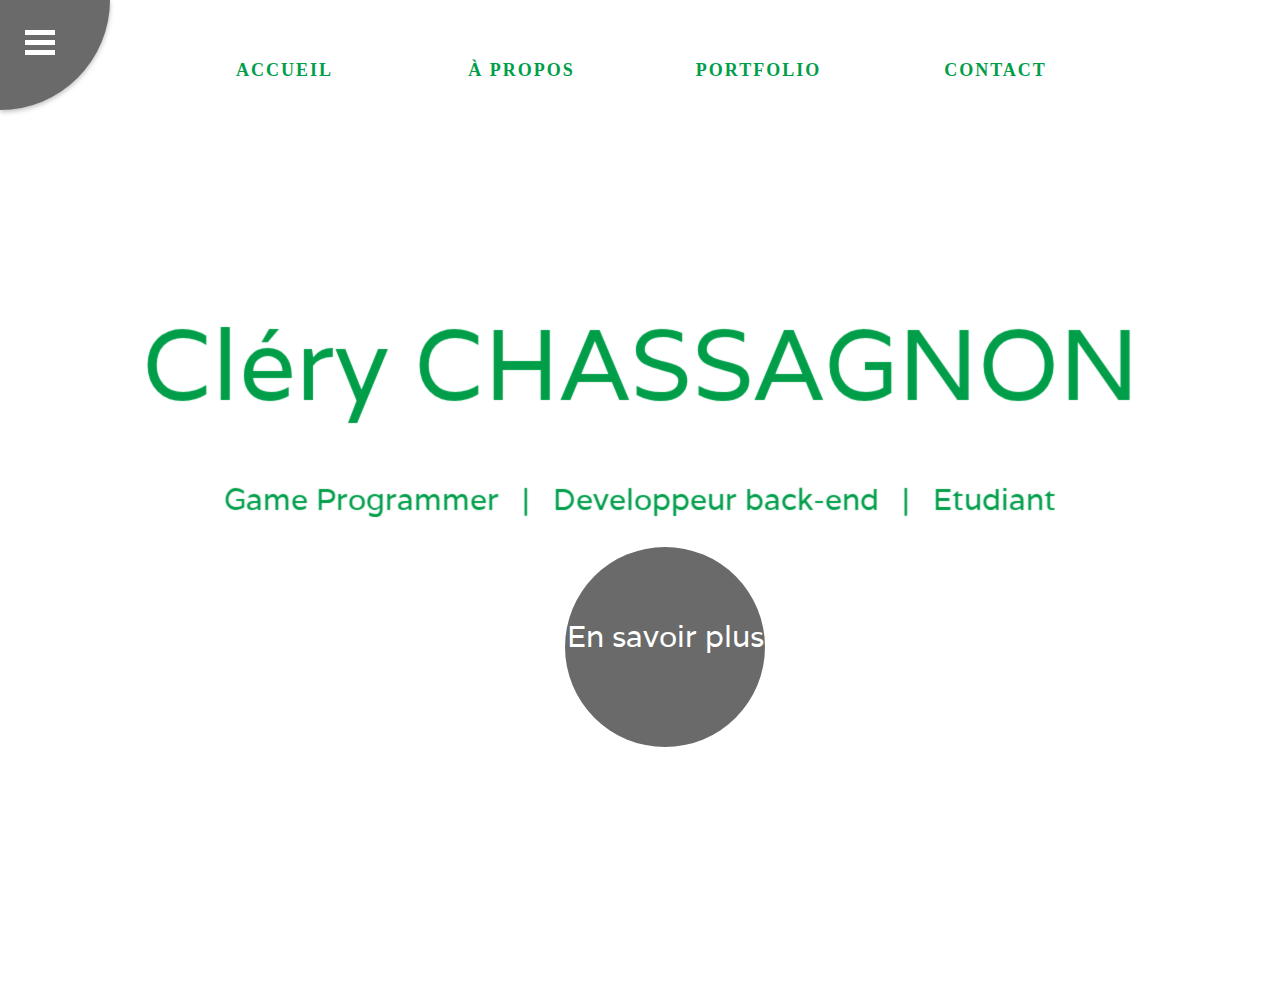
==== index.html @ 4324e024 "Update 1.5" ====
<!DOCTYPE html >
<html lang="fr" >
    <head>
        <meta charset="utf-8">
        <title>Portfolio Cléry Chassagnon</title>
        <meta name="description" content="Portfolio Cléry Chassagnon, Game programmer / Developpeur Back-End au Puy-en-velay.">
        <meta name="keywords" content="portfolio, clery, chassagnon, Cléry Chassagnon, Puy, Puy-en-velay, etudiant ">
        <link rel="stylesheet" href="css/bootstrap.min.css">
        <link href='https://fonts.googleapis.com/css?family=Varela' rel='stylesheet' type='text/css'>
        <script
                src="https://code.jquery.com/jquery-3.3.1.min.js"
                integrity="sha256-FgpCb/KJQlLNfOu91ta32o/NMZxltwRo8QtmkMRdAu8="
                crossorigin="anonymous"></script>
        <script src="js/bootstrap.min.js"></script>
        <link rel="stylesheet" href="css/stylepage.css" type="text/css" media="screen" title="design">
        <link rel=" icon" type="image/png" href="" width="80px" height="40px">
    </head>
    <body>
        <nav>
            <ul>
                <li class="active"><a href="index.html">ACCUEIL</a></li>
                <li class="active"><a href="apropos.html">À PROPOS</a></li>
                <li class="active"><a href="portfolio.html">PORTFOLIO</a></li>
                <li class="active"><a href="contact.html">CONTACT</a></li>
            </ul>
        </nav>

        <input type="checkbox" id="menu-toggle"/>
        <label id="trigger" for="menu-toggle"></label>
        <label id="burger" for="menu-toggle"></label>
        <ul id="menu">
            <li class="burger-content"><a href="index.html">Acceuil</a></li>
            <li class="burger-content"><a href="apropos.html">À propos</aclass="menu-content"></li>
            <li class="burger-content"><a href="portfolio.html">Portfolio</a></li>
            <li class="burger-content"><a href="contact.html">Contact</a></li>
        </ul>

        <div class="container">
            <div class="content">
                <h2 class="text1">Cléry CHASSAGNON</h2>
                <h2 class="text2">Etudiant</h2>
                <h2 class="text3">Game Programmer</h2>
                <h2 class="text4">Developpeur back-end</h2>
                <h2 class="text5">
                    <span>Cléry CHASSAGNON</span>
                    <span><br/>Game Programmer</span>
                    <span>|</span>
                    <span>Developpeur back-end</span>
                    <span>|</span>
                    <span>Etudiant</span>
                </h2>
                <a class="circle" href="https://google.com">En savoir plus</a>
            </div>
        </div>
    </body>
</html>
---- css/stylepage.css ----
@font-face {
    font-family: "Caviar Dreams";
    src: url('font/CaviarDreams.ttf');
}
@font-face {
    font-family: "Caviar Dreams";
    font-style: bold;
    src: url('font/CaviarDreams_Bold.ttf');
}
@font-face {
    font-family: "Caviar Dreams";
    font-style: italic;
    src: url('font/CaviarDreams_Italic.ttf');
}

body{
    font-family: 'Varela', sans-serif;
    width: 100%;
    background-attachment: fixed;
    background-position: center;
    background-repeat: no-repeat;
    background-image : url("background.jpg");
    background-size: cover;
    height: 110vh;
    padding: 0;
    margin: 0;
}

.active a {
    color: #019E4A;
    text-transform: uppercase;
    text-align: center;
    text-decoration:none;
    font-weight: bold;
    font-size: 18px;
    letter-spacing: 2px;
    line-height: 70px;
    padding: 0 20px;
}

li.active {
    display:inline-block;
    min-width:237px;
    z-index: 0;
}

li.active a:after {
    content: '';
    display: block;
    margin-left: 75px;
    height: 1px;
    width: 10px;
    background: transparent;
    transition: width .5s ease, background-color .5s ease;
}
li.active a:hover:after {
    width: 45%;
    margin-left: 45%;
    background: #019E4A;
}
nav {
    display: flex;
    width: 100%;
    margin-right: auto;
    margin-left: auto;
    -webkit-transition: all .5s;
    transition: all .5s;
    height: 65px;
    font-family: "Caviar Dreams";
}

nav ul {
    padding: 0;
    list-style: none;
    position: relative;
    display: flex;
    margin-top: 5px;
    margin-right: auto;
    margin-left: auto;

}
nav li.active {
    position: relative;
    padding: 30px 15px;
}
nav.active a {
    padding: 2px 0px;
    color: white;
    font-size: 18px;
    text-decoration: none;
    text-transform: uppercase;
    font-family: 'Caviar Dreams', sans-serif;
    position: relative;
    cursor: pointer;
}

.container {
    position: relative;
    width: 100%;
    height: 50%;
    margin-top: 8%;
}

.content {
    position: relative;
    width: 100%;
    height: 100%;
}

.container h2 {
    position: relative;
    top: 50%;
    margin-top: -115px;
    font-size: 90px;
    width: 100%;
    text-align: center;
    color: transparent;
    -webkit-animation: blurFadeInOut 2s ease-in backwards;
    -moz-animation: blurFadeInOut 2s ease-in backwards;
    -ms-animation: blurFadeInOut 2s ease-in backwards;
    animation: blurFadeInOut 2s ease-in backwards;
    z-index: -1;
}
.container h2.text1 {
    -webkit-animation-delay: 0s;
    -moz-animation-delay: 0s;
    -ms-animation-delay: 0s;
    animation-delay: 0s;
}
.container h2.text2 {
    -webkit-animation-delay: 2s;
    -moz-animation-delay: 2s;
    -ms-animation-delay: 2s;
    animation-delay: 2s;
}
.container h2.text3 {
    -webkit-animation-delay: 4s;
    -moz-animation-delay: 4s;
    -ms-animation-delay: 4s;
    animation-delay: 4s;
}
.container h2.text4 {
    -webkit-animation-delay: 6s;
    -moz-animation-delay: 6s;
    -ms-animation-delay: 6s;
    animation-delay: 6s;
}
.container h2.text5 {
    -webkit-animation: none;
    -moz-animation: none;
    -ms-animation: none;
    animation: none;
    color: transparent;
    text-shadow: 0px 0px 1px #019E4A;
}
.container h2.text5 span {
    -webkit-animation: blurFadeIn 1s ease-in 8s backwards;
    -moz-animation: blurFadeIn 1s ease-in 8s backwards;
    -ms-animation: blurFadeIn 1s ease-in 8s backwards;
    animation: blurFadeIn 1s ease-in 8s backwards;
}
.container h2.text5 span:nth-child(1) {
    font-size: 100px;
    text-align: center;
}
.container h2.text5 span:nth-child(2) {
    font-size: 30px;
    -webkit-animation-delay: 8.5s;
    -moz-animation-delay: 8.5s;
    -ms-animation-delay: 8.5s;
    animation-delay: 8.5s;
}
.container h2.text5 span:nth-child(3) {
    font-size: 30px;
    -webkit-animation-delay: 8.5s;
    -moz-animation-delay: 8.5s;
    -ms-animation-delay: 8.5s;
    animation-delay: 8.5s;
}
.container h2.text5 span:nth-child(4) {
    font-size: 30px;
    -webkit-animation-delay: 9s;
    -moz-animation-delay: 9s;
    -ms-animation-delay: 9s;
    animation-delay: 9s;
}
.container h2.text5 span:nth-child(5) {
    font-size: 30px;
    -webkit-animation-delay: 9s;
    -moz-animation-delay: 9s;
    -ms-animation-delay: 9s;
    animation-delay: 9s;
}
.container h2.text5 span:nth-child(6) {
    font-size: 30px;
    -webkit-animation-delay: 9.5s;
    -moz-animation-delay: 9.5s;
    -ms-animation-delay: 9.5s;
    animation-delay: 9.5s;
}
.container a{
    z-index: 0;
}

.circle {
    position: absolute;
    left: 50%;
    bottom: -200px;
    margin-left: -75px;
    text-align: center;
    padding-top: 80px;
    line-height: 20px;
    width: 200px;
    height: 200px;
    background: #6a6a6a;
    color: #fff;
    font-size: 30px;
    border-radius: 100%;
    -webkit-animation: fadeInRotate 1s linear 10s backwards;
    -moz-animation: fadeInRotate 1s linear 10s backwards;
    -ms-animation: fadeInRotate 1s linear 10s backwards;
    animation: fadeInRotate 1s linear 10s backwards;
    -webkit-transform: scale(1) rotate(0deg);
    -moz-transform: scale(1) rotate(0deg);
    -o-transform: scale(1) rotate(0deg);
    -ms-transform: scale(1) rotate(0deg);
    transform: scale(1) rotate(0deg);
}
.circle:hover {
    margin-left: -100px;
    bottom: -225px;
    width: 250px;
    padding-top: 105px;
    height: 250px;
    font-size: 35px;
    background: #6a6a6a;
    color: #fff;
}


@-webkit-keyframes blurFadeInOut {
    0% {
        opacity: 0;
        text-shadow: 0px 0px 40px #019E4A;
        -webkit-transform: scale(1.3);
    }
    20%, 75% {
        opacity: 1;
        text-shadow: 0px 0px 1px #019E4A;
        -webkit-transform: scale(1);
    }
    100% {
        opacity: 0;
        text-shadow: 0px 0px 50px #019E4A;
        -webkit-transform: scale(0);
    }
}
@-webkit-keyframes blurFadeIn {
    0% {
        opacity: 0;
        text-shadow: 0px 0px 40px #019E4A;
        -webkit-transform: scale(1.3);
    }
    50% {
        opacity: 0.5;
        text-shadow: 0px 0px 10px #019E4A;
        -webkit-transform: scale(1.1);
    }
    100% {
        opacity: 1;
        text-shadow: 0px 0px 1px #019E4A;
        -webkit-transform: scale(1);
    }
}
@-webkit-keyframes fadeInBack {
    0% {
        opacity: 0;
        -webkit-transform: scale(0);
    }
    50% {
        opacity: 0.4;
        -webkit-transform: scale(2);
    }
    100% {
        opacity: 0.2;
        -webkit-transform: scale(5);
    }
}
@-webkit-keyframes fadeInRotate {
    0% {
        opacity: 0;
        -webkit-transform: scale(0) rotate(360deg);
    }
    100% {
        opacity: 1;
        -webkit-transform: scale(1) rotate(0deg);
    }
}
/**/

@-moz-keyframes blurFadeInOut {
    0% {
        opacity: 0;
        text-shadow: 0px 0px 40px #019E4A;
        -moz-transform: scale(1.3);
    }
    20%, 75% {
        opacity: 1;
        text-shadow: 0px 0px 1px #019E4A;
        -moz-transform: scale(1);
    }
    100% {
        opacity: 0;
        text-shadow: 0px 0px 50px #019E4A;
        -moz-transform: scale(0);
    }
}
@-moz-keyframes blurFadeIn {
    0% {
        opacity: 0;
        text-shadow: 0px 0px 40px #019E4A;
        -moz-transform: scale(1.3);
    }
    100% {
        opacity: 1;
        text-shadow: 0px 0px 1px #019E4A;
        -moz-transform: scale(1);
    }
}
@-moz-keyframes fadeInBack {
    0% {
        opacity: 0;
        -moz-transform: scale(0);
    }
    50% {
        opacity: 0.4;
        -moz-transform: scale(2);
    }
    100% {
        opacity: 0.2;
        -moz-transform: scale(5);
    }
}
@-moz-keyframes fadeInRotate {
    0% {
        opacity: 0;
        -moz-transform: scale(0) rotate(360deg);
    }
    100% {
        opacity: 1;
        -moz-transform: scale(1) rotate(0deg);
    }
}
/**/

@keyframes blurFadeInOut {
    0% {
        opacity: 0;
        text-shadow: 0px 0px 40px #019E4A;
        transform: scale(1.3);
    }
    20%, 75% {
        opacity: 1;
        text-shadow: 0px 0px 1px #019E4A;
        transform: scale(1);
    }
    100% {
        opacity: 0;
        text-shadow: 0px 0px 50px #019E4A;
        transform: scale(0);
    }
}
@keyframes blurFadeIn {
    0% {
        opacity: 0;
        text-shadow: 0px 0px 40px #019E4A;
        transform: scale(1.3);
    }
    50% {
        opacity: 0.5;
        text-shadow: 0px 0px 10px #019E4A;
        transform: scale(1.1);
    }
    100% {
        opacity: 1;
        text-shadow: 0px 0px 1px #019E4A;
        transform: scale(1);
    }
}
@keyframes fadeInBack {
    0% {
        opacity: 0;
        transform: scale(0);
    }
    50% {
        opacity: 0.4;
        transform: scale(2);
    }
    100% {
        opacity: 0.2;
        transform: scale(5);
    }
}
@keyframes fadeInRotate {
    0% {
        opacity: 0;
        transform: scale(0) rotate(360deg);
    }
    100% {
        opacity: 1;
        transform: scale(1) rotate(0deg);
    }
}


@keyframes checked-anim {
    100% {
        width: 100%;
        height: 100%;
        border-radius: 0;
    }
}
@keyframes not-checked-anim {
    0% {
        width: 100%;
        height: 100%;
        border-radius: 0;
    }
    10% {
        width: 100%;
        height: 100%;
        border-radius: 0;
    }
}

.menu{
    list-style: none;
}

li.burger-content {
    margin: 150px 0 -55px 830px;
    width: 1px;
    display: none;
}

.burger-content a {
    text-decoration: none;
    text-transform: none;
    font-family: 'Varela', sans-serif;    
    color: #fff;
    font-size: 300%;
    text-align: center;
}

#trigger, #burger, #burger:before, #burger:after {
    position: fixed;
    top: 30px;
    left: 25px;
    background: #fff;
    width: 30px;
    height: 5px;
    transition: .2s ease;
    cursor: pointer;
    z-index: 2;
}
#trigger {
    height: 25px;
    background: none;
}
#burger:before {
    content: " ";
    top: 40px;
    left: 25px;
}
#burger:after {
    content: " ";
    top: 50px;
    left: 25px;
}

#menu-toggle:checked + #trigger + #burger {
    top: 40px;
    transform: rotate(180deg);
    transition: transform .2s ease;
    transition-duration: 1s;
}

#menu-toggle:checked + #trigger + #burger:before {
    width: 20px;
    top: -2px;
    left: 18px;
    transform: rotate(45deg) translateX(-5px);
    transition: transform .2s ease;
    transition-duration: 1s;
}
#menu-toggle:checked + #trigger + #burger:after {
    width: 20px;
    top: 2px;
    left: 18px;
    transform: rotate(-45deg) translateX(-5px);
    transition: transform .2s ease;
    transition-duration: 1s;
}
#menu {
    position: fixed;
    margin: 0; padding: 0;
    top: 0px;
    width: 110px;
    height: 110px;
    background-color: #6a6a6a;
    border-bottom-right-radius: 100%;
    box-shadow: 0 2px 5px rgba(0,0,0,0.26);
    animation: not-checked-anim .2s ease both;
    animation-duration: 1s;
    transition: .2s;
    z-index: 1;
}
#menu-toggle:checked + #trigger + #burger + #menu {
    animation: checked-anim 1s ease both;
    animation-duration: 1s;
}
#menu-toggle:checked + #trigger ~ #menu > li, a {
    display: block;
}
[type="checkbox"]:not(:checked), [type="checkbox"]:checked {
    display: none;
}
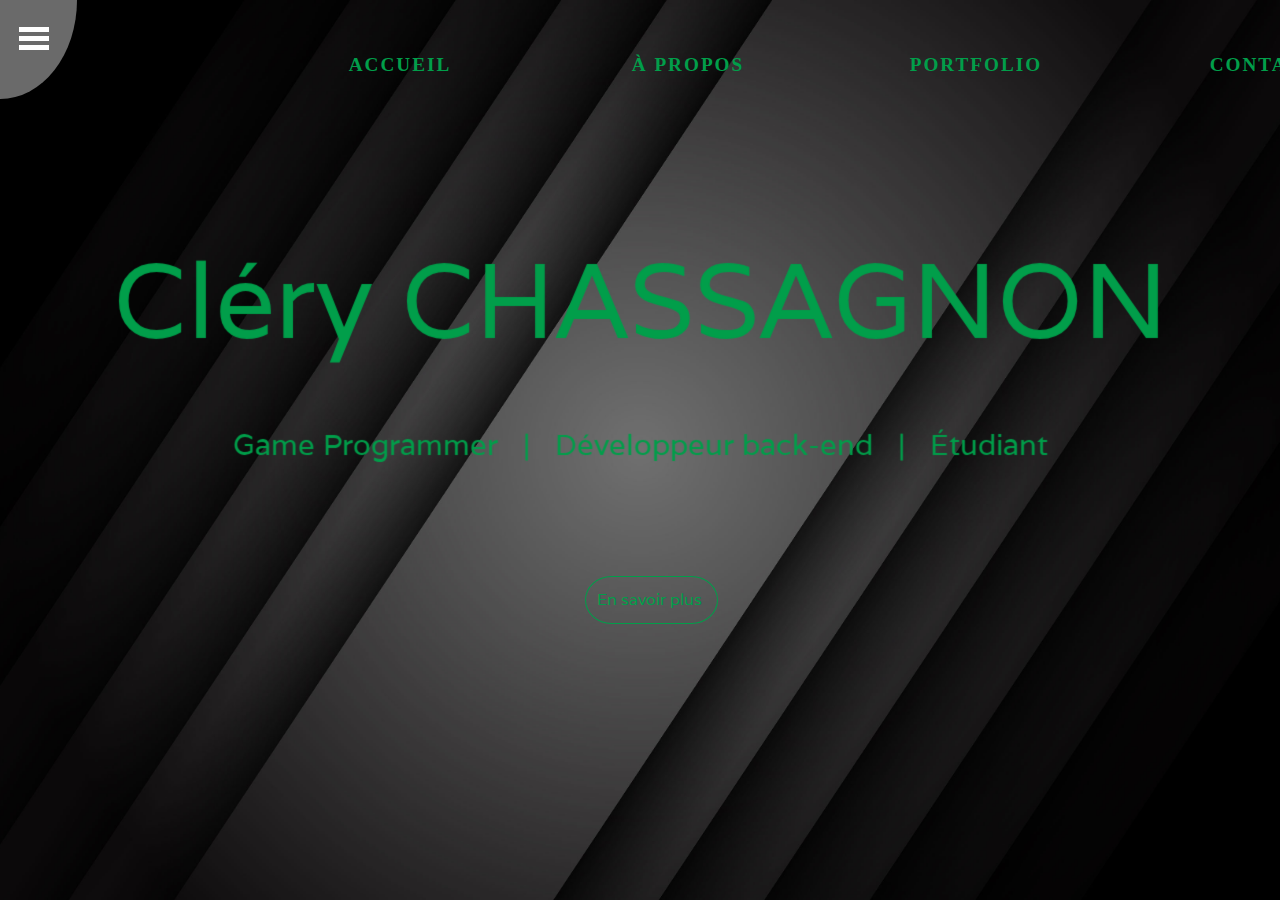
==== commit 2461da38: "Update 1.8" ====
--- a/index.html
+++ b/index.html
@@ -38,18 +38,18 @@
         <div class="container">
             <div class="content">
                 <h2 class="text1">Cléry CHASSAGNON</h2>
-                <h2 class="text2">Etudiant</h2>
+                <h2 class="text2">Étudiant</h2>
                 <h2 class="text3">Game Programmer</h2>
-                <h2 class="text4">Developpeur back-end</h2>
+                <h2 class="text4">Développeur back-end</h2>
                 <h2 class="text5">
                     <span>Cléry CHASSAGNON</span>
                     <span><br/>Game Programmer</span>
                     <span>|</span>
-                    <span>Developpeur back-end</span>
+                    <span>Développeur back-end</span>
                     <span>|</span>
-                    <span>Etudiant</span>
+                    <span>Étudiant</span>
                 </h2>
-                <a class="circle" href="https://google.com">En savoir plus</a>
+                <a class="box" href="apropos.html">En savoir plus</a>
             </div>
         </div>
     </body>
--- a/css/stylepage.css
+++ b/css/stylepage.css
@@ -16,56 +16,50 @@
 body{
     font-family: 'Varela', sans-serif;
     width: 100%;
+    height: 80vh;
     background-attachment: fixed;
     background-position: center;
     background-repeat: no-repeat;
     background-image : url("background.jpg");
     background-size: cover;
-    height: 110vh;
     padding: 0;
     margin: 0;
 }
-
 .active a {
     color: #019E4A;
     text-transform: uppercase;
     text-align: center;
     text-decoration:none;
     font-weight: bold;
-    font-size: 18px;
+    font-size: 120%;
     letter-spacing: 2px;
-    line-height: 70px;
-    padding: 0 20px;
+    line-height: 350%;
 }
 
 li.active {
     display:inline-block;
-    min-width:237px;
+    min-width:50%;
     z-index: 0;
 }
 
 li.active a:after {
     content: '';
     display: block;
-    margin-left: 75px;
+    margin-left: 35%;
     height: 1px;
-    width: 10px;
+    width: 1px;
     background: transparent;
     transition: width .5s ease, background-color .5s ease;
 }
 li.active a:hover:after {
-    width: 45%;
-    margin-left: 45%;
+    width: 30%;
+    margin-left: 35%;
     background: #019E4A;
 }
 nav {
     display: flex;
     width: 100%;
-    margin-right: auto;
-    margin-left: auto;
-    -webkit-transition: all .5s;
-    transition: all .5s;
-    height: 65px;
+    height: 10%;
     font-family: "Caviar Dreams";
 }
 
@@ -74,24 +68,13 @@
     list-style: none;
     position: relative;
     display: flex;
-    margin-top: 5px;
-    margin-right: auto;
-    margin-left: auto;
-
+    margin-top: 0.2%;
+    margin-left: 20%;
+    
 }
 nav li.active {
     position: relative;
-    padding: 30px 15px;
-}
-nav.active a {
-    padding: 2px 0px;
-    color: white;
-    font-size: 18px;
-    text-decoration: none;
-    text-transform: uppercase;
-    font-family: 'Caviar Dreams', sans-serif;
-    position: relative;
-    cursor: pointer;
+    padding: 5% 15px;
 }
 
 .container {
@@ -110,8 +93,8 @@
 .container h2 {
     position: relative;
     top: 50%;
-    margin-top: -115px;
-    font-size: 90px;
+    margin-top: -11%;
+    font-size: 600%;
     width: 100%;
     text-align: center;
     color: transparent;
@@ -119,6 +102,7 @@
     -moz-animation: blurFadeInOut 2s ease-in backwards;
     -ms-animation: blurFadeInOut 2s ease-in backwards;
     animation: blurFadeInOut 2s ease-in backwards;
+    outline: solid;
     z-index: -1;
 }
 .container h2.text1 {
@@ -160,39 +144,39 @@
     animation: blurFadeIn 1s ease-in 8s backwards;
 }
 .container h2.text5 span:nth-child(1) {
-    font-size: 100px;
+    font-size: 110%;
     text-align: center;
 }
 .container h2.text5 span:nth-child(2) {
-    font-size: 30px;
+    font-size: 30%;
     -webkit-animation-delay: 8.5s;
     -moz-animation-delay: 8.5s;
     -ms-animation-delay: 8.5s;
     animation-delay: 8.5s;
 }
 .container h2.text5 span:nth-child(3) {
-    font-size: 30px;
+    font-size: 30%;
     -webkit-animation-delay: 8.5s;
     -moz-animation-delay: 8.5s;
     -ms-animation-delay: 8.5s;
     animation-delay: 8.5s;
 }
 .container h2.text5 span:nth-child(4) {
-    font-size: 30px;
+    font-size: 30%;
     -webkit-animation-delay: 9s;
     -moz-animation-delay: 9s;
     -ms-animation-delay: 9s;
     animation-delay: 9s;
 }
 .container h2.text5 span:nth-child(5) {
-    font-size: 30px;
+    font-size: 30%;
     -webkit-animation-delay: 9s;
     -moz-animation-delay: 9s;
     -ms-animation-delay: 9s;
     animation-delay: 9s;
 }
 .container h2.text5 span:nth-child(6) {
-    font-size: 30px;
+    font-size: 30%;
     -webkit-animation-delay: 9.5s;
     -moz-animation-delay: 9.5s;
     -ms-animation-delay: 9.5s;
@@ -202,20 +186,15 @@
     z-index: 0;
 }
 
-.circle {
-    position: absolute;
-    left: 50%;
-    bottom: -200px;
-    margin-left: -75px;
-    text-align: center;
-    padding-top: 80px;
-    line-height: 20px;
-    width: 200px;
-    height: 200px;
-    background: #6a6a6a;
-    color: #fff;
-    font-size: 30px;
-    border-radius: 100%;
+.box {
+    position: relative;
+    width: 12%;
+    margin: 25% 45%;
+    padding: 1%;
+    border: 1px solid #019E4A;
+    border-radius: 20%/50%;
+    color: #019E4A;
+    text-decoration: none;
     -webkit-animation: fadeInRotate 1s linear 10s backwards;
     -moz-animation: fadeInRotate 1s linear 10s backwards;
     -ms-animation: fadeInRotate 1s linear 10s backwards;
@@ -226,17 +205,11 @@
     -ms-transform: scale(1) rotate(0deg);
     transform: scale(1) rotate(0deg);
 }
-.circle:hover {
-    margin-left: -100px;
-    bottom: -225px;
-    width: 250px;
-    padding-top: 105px;
-    height: 250px;
-    font-size: 35px;
-    background: #6a6a6a;
+.box:hover {
+    background: rgba(1,158,74,1);
+    text-decoration: none;
     color: #fff;
 }
-
 
 @-webkit-keyframes blurFadeInOut {
     0% {
@@ -296,7 +269,6 @@
         -webkit-transform: scale(1) rotate(0deg);
     }
 }
-/**/
 
 @-moz-keyframes blurFadeInOut {
     0% {
@@ -351,7 +323,6 @@
         -moz-transform: scale(1) rotate(0deg);
     }
 }
-/**/
 
 @keyframes blurFadeInOut {
     0% {
@@ -420,6 +391,7 @@
         border-radius: 0;
     }
 }
+
 @keyframes not-checked-anim {
     0% {
         width: 100%;
@@ -438,11 +410,10 @@
 }
 
 li.burger-content {
-    margin: 150px 0 -55px 830px;
-    width: 1px;
+    margin: 8% 0 -3% 45%;
+    width: 207px;
     display: none;
 }
-
 .burger-content a {
     text-decoration: none;
     text-transform: none;
@@ -452,10 +423,14 @@
     text-align: center;
 }
 
+.burger-content a:hover{
+    color:blue;
+}
+
 #trigger, #burger, #burger:before, #burger:after {
     position: fixed;
-    top: 30px;
-    left: 25px;
+    top: 5%;
+    left: 1.5%;
     background: #fff;
     width: 30px;
     height: 5px;
@@ -469,17 +444,17 @@
 }
 #burger:before {
     content: " ";
-    top: 40px;
-    left: 25px;
+    top: 3%;
+    left: 1.5%;
 }
 #burger:after {
     content: " ";
-    top: 50px;
-    left: 25px;
+    top: 4%;
+    left: 1.5%;
 }
 
 #menu-toggle:checked + #trigger + #burger {
-    top: 40px;
+    top: 4%;
     transform: rotate(180deg);
     transition: transform .2s ease;
     transition-duration: 1s;
@@ -504,15 +479,13 @@
 #menu {
     position: fixed;
     margin: 0; padding: 0;
-    top: 0px;
-    width: 110px;
-    height: 110px;
+    top: 0;
+    width: 6%;
+    height: 11%;
     background-color: #6a6a6a;
     border-bottom-right-radius: 100%;
-    box-shadow: 0 2px 5px rgba(0,0,0,0.26);
-    animation: not-checked-anim .2s ease both;
+    animation: not-checked-anim 1s ease both;
     animation-duration: 1s;
-    transition: .2s;
     z-index: 1;
 }
 #menu-toggle:checked + #trigger + #burger + #menu {
@@ -520,7 +493,7 @@
     animation-duration: 1s;
 }
 #menu-toggle:checked + #trigger ~ #menu > li, a {
-    display: block;
+    display:block
 }
 [type="checkbox"]:not(:checked), [type="checkbox"]:checked {
     display: none;
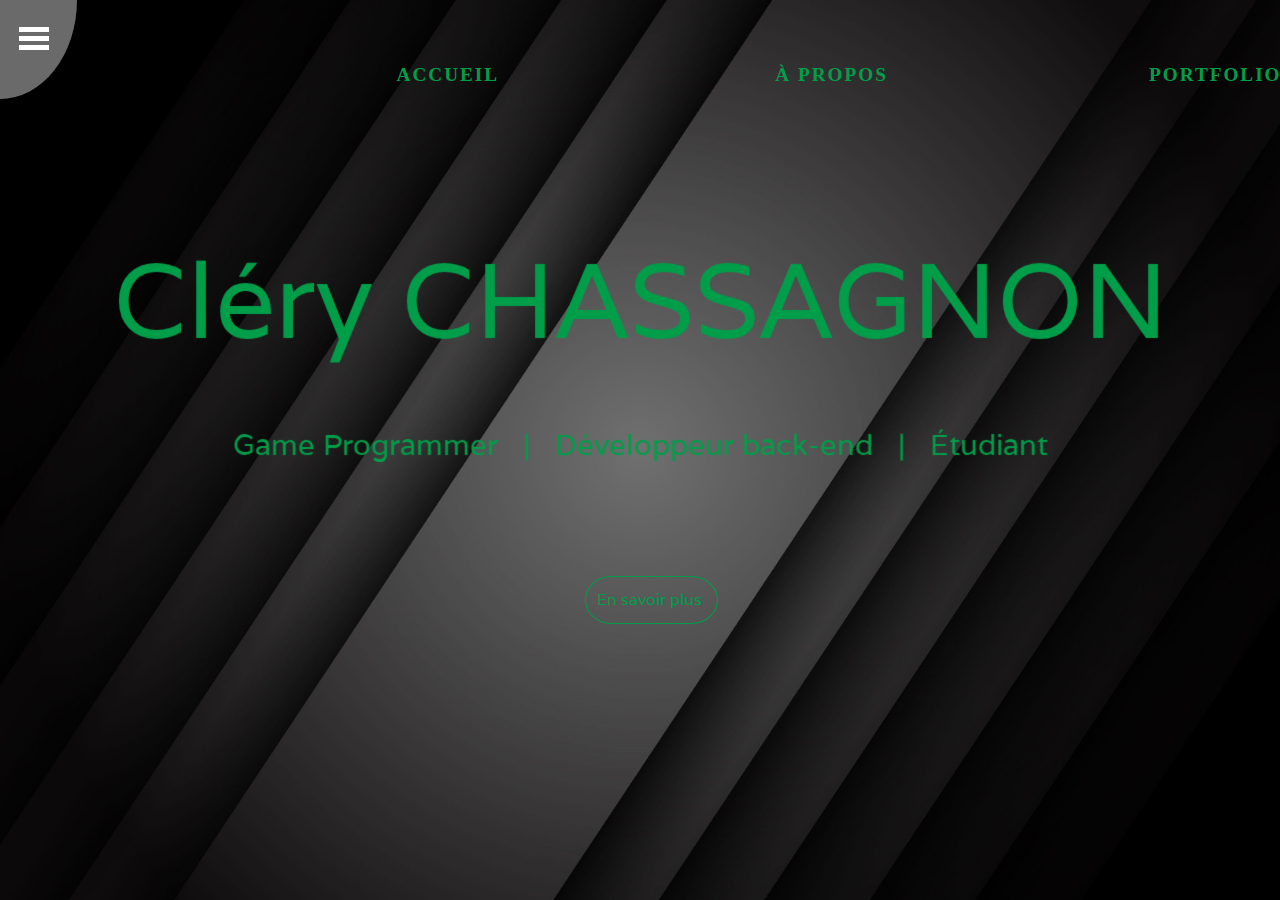
==== commit 9cc003f5: "Contact page deleted" ====
--- a/index.html
+++ b/index.html
@@ -21,7 +21,6 @@
                 <li class="active"><a href="index.html">ACCUEIL</a></li>
                 <li class="active"><a href="apropos.html">À PROPOS</a></li>
                 <li class="active"><a href="portfolio.html">PORTFOLIO</a></li>
-                <li class="active"><a href="contact.html">CONTACT</a></li>
             </ul>
         </nav>
 
@@ -29,10 +28,9 @@
         <label id="trigger" for="menu-toggle"></label>
         <label id="burger" for="menu-toggle"></label>
         <ul id="menu">
-            <li class="burger-content"><a href="index.html">Acceuil</a></li>
+            <li class="burger-content"><a href="index.html">Accueil</a></li>
             <li class="burger-content"><a href="apropos.html">À propos</aclass="menu-content"></li>
             <li class="burger-content"><a href="portfolio.html">Portfolio</a></li>
-            <li class="burger-content"><a href="contact.html">Contact</a></li>
         </ul>
 
         <div class="container">
--- a/css/stylepage.css
+++ b/css/stylepage.css
@@ -74,7 +74,7 @@
 }
 nav li.active {
     position: relative;
-    padding: 5% 15px;
+    padding: 5% 70px;
 }
 
 .container {
@@ -106,28 +106,28 @@
     z-index: -1;
 }
 .container h2.text1 {
-    -webkit-animation-delay: 0s;
-    -moz-animation-delay: 0s;
-    -ms-animation-delay: 0s;
-    animation-delay: 0s;
+    -webkit-animation-delay: 0.5s;
+    -moz-animation-delay: 0.5s;
+    -ms-animation-delay: 0.5s;
+    animation-delay: 0.5s;
 }
 .container h2.text2 {
-    -webkit-animation-delay: 2s;
-    -moz-animation-delay: 2s;
-    -ms-animation-delay: 2s;
-    animation-delay: 2s;
+    -webkit-animation-delay: 2.5s;
+    -moz-animation-delay: 2.5s;
+    -ms-animation-delay: 2.5s;
+    animation-delay: 2.5s;
 }
 .container h2.text3 {
-    -webkit-animation-delay: 4s;
-    -moz-animation-delay: 4s;
-    -ms-animation-delay: 4s;
-    animation-delay: 4s;
+    -webkit-animation-delay: 4.5s;
+    -moz-animation-delay: 4.5s;
+    -ms-animation-delay: 4.5s;
+    animation-delay: 4.5s;
 }
 .container h2.text4 {
-    -webkit-animation-delay: 6s;
-    -moz-animation-delay: 6s;
-    -ms-animation-delay: 6s;
-    animation-delay: 6s;
+    -webkit-animation-delay: 6.5s;
+    -moz-animation-delay: 6.5s;
+    -ms-animation-delay: 6.5s;
+    animation-delay: 6.5s;
 }
 .container h2.text5 {
     -webkit-animation: none;
@@ -138,49 +138,49 @@
     text-shadow: 0px 0px 1px #019E4A;
 }
 .container h2.text5 span {
-    -webkit-animation: blurFadeIn 1s ease-in 8s backwards;
-    -moz-animation: blurFadeIn 1s ease-in 8s backwards;
-    -ms-animation: blurFadeIn 1s ease-in 8s backwards;
-    animation: blurFadeIn 1s ease-in 8s backwards;
+    -webkit-animation: blurFadeIn 1s ease-in 8.5s backwards;
+    -moz-animation: blurFadeIn 1s ease-in 8.5s backwards;
+    -ms-animation: blurFadeIn 1s ease-in 8.5s backwards;
+    animation: blurFadeIn 1s ease-in 8.5s backwards;
 }
 .container h2.text5 span:nth-child(1) {
     font-size: 110%;
     text-align: center;
 }
 .container h2.text5 span:nth-child(2) {
-    font-size: 30%;
-    -webkit-animation-delay: 8.5s;
-    -moz-animation-delay: 8.5s;
-    -ms-animation-delay: 8.5s;
-    animation-delay: 8.5s;
-}
-.container h2.text5 span:nth-child(3) {
-    font-size: 30%;
-    -webkit-animation-delay: 8.5s;
-    -moz-animation-delay: 8.5s;
-    -ms-animation-delay: 8.5s;
-    animation-delay: 8.5s;
-}
-.container h2.text5 span:nth-child(4) {
     font-size: 30%;
     -webkit-animation-delay: 9s;
     -moz-animation-delay: 9s;
     -ms-animation-delay: 9s;
     animation-delay: 9s;
 }
-.container h2.text5 span:nth-child(5) {
+.container h2.text5 span:nth-child(3) {
     font-size: 30%;
     -webkit-animation-delay: 9s;
     -moz-animation-delay: 9s;
     -ms-animation-delay: 9s;
     animation-delay: 9s;
 }
-.container h2.text5 span:nth-child(6) {
+.container h2.text5 span:nth-child(4) {
     font-size: 30%;
     -webkit-animation-delay: 9.5s;
     -moz-animation-delay: 9.5s;
     -ms-animation-delay: 9.5s;
     animation-delay: 9.5s;
+}
+.container h2.text5 span:nth-child(5) {
+    font-size: 30%;
+    -webkit-animation-delay: 9.5s;
+    -moz-animation-delay: 9.5s;
+    -ms-animation-delay: 9.5s;
+    animation-delay: 9.5s;
+}
+.container h2.text5 span:nth-child(6) {
+    font-size: 30%;
+    -webkit-animation-delay: 10s;
+    -moz-animation-delay: 10s;
+    -ms-animation-delay: 10s;
+    animation-delay: 10s;
 }
 .container a{
     z-index: 0;
@@ -195,10 +195,10 @@
     border-radius: 20%/50%;
     color: #019E4A;
     text-decoration: none;
-    -webkit-animation: fadeInRotate 1s linear 10s backwards;
-    -moz-animation: fadeInRotate 1s linear 10s backwards;
-    -ms-animation: fadeInRotate 1s linear 10s backwards;
-    animation: fadeInRotate 1s linear 10s backwards;
+    -webkit-animation: fadeInRotate 1s linear 10.5s backwards;
+    -moz-animation: fadeInRotate 1s linear 10.5s backwards;
+    -ms-animation: fadeInRotate 1s linear 10.5s backwards;
+    animation: fadeInRotate 1s linear 10.5s backwards;
     -webkit-transform: scale(1) rotate(0deg);
     -moz-transform: scale(1) rotate(0deg);
     -o-transform: scale(1) rotate(0deg);
@@ -424,7 +424,7 @@
 }
 
 .burger-content a:hover{
-    color:blue;
+    color:black;
 }
 
 #trigger, #burger, #burger:before, #burger:after {
@@ -497,4 +497,1039 @@
 }
 [type="checkbox"]:not(:checked), [type="checkbox"]:checked {
     display: none;
+}
+
+
+
+/*****************
+    Description
+*****************/
+
+/* Fonts */
+
+@import url('https://fonts.googleapis.com/css?family=Montserrat:300,300i,400,400i,500,500i,600,600i,700,700i,800,900');
+
+/* Body and some general stuff */
+
+div
+{
+	display: block;
+	position: relative;
+	-webkit-box-sizing: border-box;
+    -moz-box-sizing: border-box;
+    box-sizing: border-box;
+}
+
+.super_container_description
+{
+	width: 100%;
+	height: 100vh;
+	overflow: hidden;
+	padding-left: 40px;
+	padding-bottom: 45px;
+	padding-right: 41px;
+	padding-top: 97px;
+}
+
+.background_image
+{
+	position: absolute;
+	top: 0;
+	left: 0;
+	width: 100%;
+	height: 100%;
+	background-repeat: no-repeat;
+	background-size: cover;
+	background-position: center center;
+}
+
+/* Content */
+
+.main_content_outer_description
+{
+	width: 100%;
+	height: 100%;
+	background: #282828;
+	overflow: hidden;
+}
+
+.general_info
+{
+    /*019E4A*/
+	width: 473px;
+	height: 100%;
+	background: #04612F;
+}
+.general_info_image
+{
+	width: 100%;
+	height: 473px;
+}
+.general_info_content
+{
+	width: 100%;
+	height: 100%;
+	padding-left: 77px;
+	padding-top: 49px;
+	padding-right: 15px;
+	padding-bottom: 20px;
+	overflow: hidden;
+}
+.general_info_content_inner
+{
+	width: 100%;
+	max-height: 100%;
+}
+.general_info_title
+{
+	font-size: 30px;
+	font-weight: 600;
+	color: black;
+	line-height: 1.2;
+}
+.general_info_list
+{
+	margin-top: 34px;
+}
+.general_info_list li:not(:last-child)
+{
+	margin-bottom: 15px;
+}
+.general_info_icon
+{
+	width: 21px;
+	height: 21px;
+	margin-right: 24px;
+}
+.general_info_icon img
+{
+	max-width: 100%;
+}
+.general_info_text,
+.general_info_text a
+{
+	font-size: 14px;
+	color: #100f3a;
+	line-height: 1.2;
+}
+.general_info_text a
+{
+	-webkit-transition: all 200ms ease;
+	-moz-transition: all 200ms ease;
+	-ms-transition: all 200ms ease;
+	-o-transition: all 200ms ease;
+	transition: all 200ms ease;
+}
+.general_info_text a:hover
+{
+	color: #7A7A7A;
+}
+.general_info_text span
+{
+	color: black;
+}
+.social_container
+{
+	margin-top: 26px;
+	padding-left: 38px;
+}
+.social_container ul li:not(:last-child)
+{
+	margin-right: 28px;
+}
+.social_container ul li a i
+{
+	font-size: 18px;
+	color: #8d8b9b;
+	-webkit-transition: all 200ms ease;
+	-moz-transition: all 200ms ease;
+	-ms-transition: all 200ms ease;
+	-o-transition: all 200ms ease;
+	transition: all 200ms ease;
+}
+.social_container ul li a i:hover
+{
+	color: #FFFFFF;
+}
+.main_content_description
+{
+	width: calc(100% - 473px);
+	height: 100%;
+	padding-left: 82px;
+	padding-right: 30px;
+}
+.main_title_container_description
+{
+	width: 100%;
+	height: 193px;
+}
+.main_subtitle_descritpion
+{
+	font-size: 30px;
+	font-weight: 500;
+	color: #7A7A7A;
+	line-height: 0.75;
+}
+.main_title_description
+{
+	font-size: 92px;
+	font-weight: 800;
+	color: #04612F;
+	line-height: 0.75;
+	margin-top: 12px;
+}
+.main_content_scroll_description
+{
+	margin-top: 72px;
+	max-height: calc(100% - 193px - 72px - 30px);
+	padding-right: 60px;
+}
+.mCS-minimal.mCSB_scrollTools .mCSB_draggerRail, .mCS-minimal-dark.mCSB_scrollTools .mCSB_draggerRail
+{
+	background: #FFFFFF;
+}
+.mCS-minimal-dark.mCSB_scrollTools .mCSB_dragger .mCSB_dragger_bar
+{
+	width: 3px;
+	background: #8583e1;
+}
+.about_title
+{
+	font-size: 30px;
+	font-weight: 700;
+	color: #04612F;
+}
+.about_text
+{
+    color: #808080;
+	margin-top: 31px;
+}
+
+/****************
+    Education   
+****************/
+
+.super_container_education
+{
+	width: 100%;
+	height: 100vh;
+	overflow: hidden;
+	padding-left: 40px;
+	padding-right: 41px;
+}
+
+/* Content */
+
+.main_content_outer_education
+{
+	width: 100%;
+	height: 100%;
+	background: #282828;
+	overflow: hidden;
+}
+.main_content_education
+{
+	width: 130%;
+	height: 100%;
+	padding-left: 82px;
+	padding-right: 30px;
+}
+.main_title_container_education
+{
+	width: 100%;
+	height: 183px;
+}
+.main_title_education
+{
+	font-size: 72px;
+	font-weight: 800;
+	color: #04612F;
+	line-height: 0.75;
+	margin-top: 15px;
+	margin-left: -4px;
+}
+.main_content_scroll_education
+{
+	margin-top: 125px;
+	max-height: calc(100% - 183px - 125px);
+	padding-right: 100px;
+}
+
+.mCSB_outside + .mCS-minimal.mCSB_scrollTools_vertical, .mCSB_outside + .mCS-minimal-dark.mCSB_scrollTools_vertical
+{
+	margin-top: 0;
+}
+
+.education
+{
+	width: 100%;
+	padding-bottom: 60px;
+}
+.edu_item
+{
+	padding-top: 9px;
+}
+.edu_item:not(:last-child)
+{
+	margin-bottom: 44px;
+}
+.edu_year
+{
+	width: 100px;
+	font-size: 24px;
+	font-weight: 700;
+	color: #068842;
+	line-height: 1;
+}
+.edu_image
+{
+	width: 90px;
+	height: 90px;
+	margin-top: -9px;
+}
+.edu_image img
+{
+	max-width: 100%;
+}
+.edu_content
+{
+	padding-left: 38px;
+}
+.edu_title
+{
+	font-size: 24px;
+	font-weight: 700;
+	color: #04612F;
+	line-height: 0.75;
+}
+.edu_subtitle
+{
+	font-size: 16px;
+	font-weight: 600;
+	color: #7A7A7A;
+	margin-top: 7px;
+	padding-left: 1px;
+}
+.edu_text
+{
+    color : #808080;
+	margin-top: 18px;
+	padding-left: 2px;
+}
+
+/****************
+    Experience   
+****************/
+
+.super_container_experience
+{
+	width: 100%;
+	height: 100vh;
+	overflow: hidden;
+    padding-left: 40px;
+    padding-top: 97px;
+    padding-right: 41px;
+}
+
+/* Content */
+
+.main_content_outer_experience
+{
+	width: 100%;
+	height: 100%;
+	background: #282828;
+	overflow: hidden;
+}
+
+.main_content_experience
+{
+	width: calc(100% - 473px);
+	height: 100%;
+	padding-left: 82px;
+	padding-right: 30px;
+}
+.main_title_container_experience
+{
+	width: 100%;
+	height: 183px;
+}
+.main_title_experience
+{
+	font-size: 72px;
+	font-weight: 800;
+	color: #04612F;
+	line-height: 0.75;
+	margin-top: 15px;
+	margin-left: -4px;
+}
+.main_content_scroll_experience
+{
+	margin-top: 134px;
+	max-height: calc(100% - 183px - 134px);
+	padding-right: 100px;
+}
+.experience
+{
+	width: 100%;
+	padding-bottom: 65px;
+}
+.exp_item:not(:last-child)
+{
+	margin-bottom: 53px;
+}
+.exp_time
+{
+	width: 181px;
+	font-size: 24px;
+	font-weight: 700;
+	color: #068842;
+	line-height: 0.75;
+	text-align: right;
+	white-space: nowrap;
+}
+.exp_content
+{
+	padding-left: 25px;
+}
+.exp_title
+{
+	font-size: 24px;
+	font-weight: 700;
+	color: #04612F;
+	line-height: 0.75;
+}
+.exp_subtitle
+{
+	font-size: 16px;
+	font-weight: 600;
+	color: #808080;
+	margin-top: 7px;
+}
+.exp_text
+{
+	margin-top: 18px;
+}
+
+/****************
+    Skills 
+****************/
+
+.super_container_skills
+{
+	width: 100%;
+	height: 100vh;
+	overflow: hidden;
+	padding-left: 40px;
+    padding-right: 41px;
+}
+
+/* Content */
+
+.main_content_outer_skills
+{
+	width: 100%;
+	height: 100%;
+	background: #282828;
+	overflow: hidden;
+}
+.main_content_skills
+{
+	width: 130%;
+	height: 100%;
+	padding-left: 82px;
+	padding-right: 30px;
+}
+.main_title_container_skills
+{
+	width: 100%;
+	height: 183px;
+}
+.main_title_skills
+{
+	font-size: 72px;
+	font-weight: 800;
+	color: #04612F;
+	line-height: 0.75;
+	margin-top: 15px;
+	margin-left: -4px;
+}
+.main_content_scroll_skills
+{
+	margin-top: 134px;
+	max-height: calc(100% - 183px - 134px);
+	padding-right: 100px;
+}
+
+.CV_link {
+    width: 20%;
+    margin: -7.5% 45%;
+    padding: 1%;
+    border: 1px solid #019E4A;
+    border-radius: 15%/50%;
+    color: #019E4A;
+    text-decoration: none;
+}
+.CV_link:hover {
+    background: rgba(1,158,74,1);
+    text-decoration: none;
+    color: #fff;
+}
+
+#competences {
+    min-height: 100vh;
+    padding-bottom: 40px; }
+    @media screen and (max-width: 639px) {
+      #competences {
+        min-height: auto; } }
+    @media screen and (min-width: 639px) and (max-width: 959px) {
+      #competences {
+        min-height: auto; } }
+    #competences #compcontenu {
+      width: 950px;
+      height: 500px;
+      margin-left: auto;
+      margin-right: auto;
+      display: flex;
+      flex-wrap: wrap;
+      align-items: center;
+      justify-content: center; }
+      @media screen and (max-width: 639px) {
+        #competences #compcontenu {
+          width: calc( 100% - 40px);
+          margin: 0 20px;
+          height: auto;
+          text-align: center; } }
+      @media screen and (min-width: 639px) and (max-width: 959px) {
+        #competences #compcontenu {
+          width: calc( 100% - 100px);
+          margin: 0 20px; } }
+      #competences #compcontenu p {
+        margin: 0 40px;
+        font-family: "Raleway", sans-serif; }
+        @media screen and (max-width: 639px) {
+          #competences #compcontenu p {
+            margin: 0 5px; } }
+        #competences #compcontenu p.note6 {
+          font-size: 1.2em; }
+          @media screen and (max-width: 639px) {
+            #competences #compcontenu p.note6 {
+              font-size: 1.1em; } }
+        #competences #compcontenu p.note5 {
+          font-size: 1.6em; }
+          @media screen and (max-width: 639px) {
+            #competences #compcontenu p.note5 {
+              font-size: 1.3em; } }
+        #competences #compcontenu p.note4 {
+          font-size: 2em; }
+          @media screen and (max-width: 639px) {
+            #competences #compcontenu p.note4 {
+              font-size: 1.5em; } }
+        #competences #compcontenu p.note3 {
+          font-size: 2.4em; }
+          @media screen and (max-width: 639px) {
+            #competences #compcontenu p.note3 {
+              font-size: 1.7em; } }
+        #competences #compcontenu p.note2 {
+          font-size: 2.8em; }
+          @media screen and (max-width: 639px) {
+            #competences #compcontenu p.note2 {
+              font-size: 1.9em; } }
+        #competences #compcontenu p.note1 {
+          font-size: 3.2em; }
+          @media screen and (max-width: 639px) {
+            #competences #compcontenu p.note1 {
+              font-size: 2.1em; } }
+        #competences #compcontenu p.note1 {
+          font-weight: bold; }
+
+/**************
+   Portfolio
+**************/
+
+.super_container_portfolio
+{
+    margin-top: 5%;
+    margin-left: 2.5%;
+    width: 95%;
+}
+
+.hover_inner a:link{
+    text-decoration: none;
+}
+
+.portfolio_area .more_works {
+    background: #040E27;
+    padding: 35px 0px;
+  }
+  
+  /* line 18, ../../Arafath/CL/December/230. Portfolio/HTML/scss/_gallery.scss */
+  .portfolio_area .more_works a {
+    font-size: 20px;
+    font-family: "Alata", sans-serif;
+    color: #fff;
+    font-weight: 400;
+  }
+  
+  /* line 25, ../../Arafath/CL/December/230. Portfolio/HTML/scss/_gallery.scss */
+  .portfolio_area .portfolio_wrap {
+    overflow: hidden;
+  }
+  
+  /* line 28, ../../Arafath/CL/December/230. Portfolio/HTML/scss/_gallery.scss */
+  .portfolio_area .single_gallery {
+    overflow: hidden;
+    width: 35%;
+    position: relative;
+    z-index: 0;
+    float: left;
+  }
+  
+  @media (max-width: 767px) {
+    /* line 28, ../../Arafath/CL/December/230. Portfolio/HTML/scss/_gallery.scss */
+    .portfolio_area .single_gallery {
+      width: 100%;
+    }
+  }
+  
+  @media (min-width: 768px) and (max-width: 991px) {
+    /* line 28, ../../Arafath/CL/December/230. Portfolio/HTML/scss/_gallery.scss */
+    .portfolio_area .single_gallery {
+      width: 50%;
+    }
+  }
+  
+  @media (min-width: 992px) and (max-width: 1200px) {
+    /* line 28, ../../Arafath/CL/December/230. Portfolio/HTML/scss/_gallery.scss */
+    .portfolio_area .single_gallery {
+      width: 50%;
+    }
+  }
+  
+  @media (min-width: 1200px) and (max-width: 1500px) {
+    /* line 28, ../../Arafath/CL/December/230. Portfolio/HTML/scss/_gallery.scss */
+    .portfolio_area .single_gallery {
+      width: 33.33333%;
+    }
+  }
+  
+  /* line 46, ../../Arafath/CL/December/230. Portfolio/HTML/scss/_gallery.scss */
+  .portfolio_area .single_gallery::before {
+    width: 351px;
+    height: 351px;
+    background: rgba(1,158,74,1);
+    content: '';
+    position: absolute;
+    left: 0;
+    -webkit-border-radius: 50%;
+    -moz-border-radius: 50%;
+    border-radius: 50%;
+    left: -26%;
+    bottom: -30%;
+    z-index: 1;
+    opacity: 0;
+    -webkit-transition: 0.3s;
+    -moz-transition: 0.3s;
+    -o-transition: 0.3s;
+    transition: 0.3s;
+  }
+  
+  @media (max-width: 767px) {
+    /* line 46, ../../Arafath/CL/December/230. Portfolio/HTML/scss/_gallery.scss */
+    .portfolio_area .single_gallery::before {
+      width: 250px;
+      height: 250px;
+    }
+  }
+  
+  /* line 64, ../../Arafath/CL/December/230. Portfolio/HTML/scss/_gallery.scss */
+  .portfolio_area .single_gallery.small_width {
+    width: 30%;
+  }
+  
+  @media (max-width: 767px) {
+    /* line 64, ../../Arafath/CL/December/230. Portfolio/HTML/scss/_gallery.scss */
+    .portfolio_area .single_gallery.small_width {
+      width: 100%;
+    }
+  }
+  
+  @media (min-width: 768px) and (max-width: 991px) {
+    /* line 64, ../../Arafath/CL/December/230. Portfolio/HTML/scss/_gallery.scss */
+    .portfolio_area .single_gallery.small_width {
+      width: 50%;
+    }
+  }
+  
+  @media (min-width: 992px) and (max-width: 1200px) {
+    /* line 64, ../../Arafath/CL/December/230. Portfolio/HTML/scss/_gallery.scss */
+    .portfolio_area .single_gallery.small_width {
+      width: 50%;
+    }
+  }
+  
+  @media (min-width: 1200px) and (max-width: 1500px) {
+    /* line 64, ../../Arafath/CL/December/230. Portfolio/HTML/scss/_gallery.scss */
+    .portfolio_area .single_gallery.small_width {
+      width: 33.33333%;
+    }
+  }
+  
+  /* line 79, ../../Arafath/CL/December/230. Portfolio/HTML/scss/_gallery.scss */
+  .portfolio_area .single_gallery .thumb {
+    border-radius: 0;
+    height: 484px;
+  }
+  
+  @media (min-width: 768px) and (max-width: 991px) {
+    /* line 79, ../../Arafath/CL/December/230. Portfolio/HTML/scss/_gallery.scss */
+    .portfolio_area .single_gallery .thumb {
+      height: 300px;
+    }
+  }
+  
+  @media (min-width: 992px) and (max-width: 1200px) {
+    /* line 79, ../../Arafath/CL/December/230. Portfolio/HTML/scss/_gallery.scss */
+    .portfolio_area .single_gallery .thumb {
+      height: 370px;
+    }
+  }
+  
+  @media (min-width: 1200px) and (max-width: 1500px) {
+    /* line 79, ../../Arafath/CL/December/230. Portfolio/HTML/scss/_gallery.scss */
+    .portfolio_area .single_gallery .thumb {
+      height: 350px;
+    }
+  }
+  
+  @media (max-width: 767px) {
+    /* line 79, ../../Arafath/CL/December/230. Portfolio/HTML/scss/_gallery.scss */
+    .portfolio_area .single_gallery .thumb {
+      height: auto;
+    }
+  }
+  
+  /* line 94, ../../Arafath/CL/December/230. Portfolio/HTML/scss/_gallery.scss */
+  .portfolio_area .single_gallery .thumb img {
+    width: 100%;
+    height: 100%;
+    -webkit-transform: scale(1.2);
+    -moz-transform: scale(1.2);
+    -ms-transform: scale(1.2);
+    transform: scale(1.2);
+    -webkit-transition: 0.3s;
+    -moz-transition: 0.3s;
+    -o-transition: 0.3s;
+    transition: 0.3s;
+  }
+  
+  /* line 103, ../../Arafath/CL/December/230. Portfolio/HTML/scss/_gallery.scss */
+  .portfolio_area .single_gallery .gallery_hover {
+    position: absolute;
+    left: 0;
+    bottom: 0;
+  }
+  
+  /* line 107, ../../Arafath/CL/December/230. Portfolio/HTML/scss/_gallery.scss */
+  .portfolio_area .single_gallery .gallery_hover .hover_inner {
+    position: relative;
+    z-index: 12;
+    padding-bottom: 60px;
+    padding-left: 40px;
+  }
+  
+  @media (max-width: 767px) {
+    /* line 107, ../../Arafath/CL/December/230. Portfolio/HTML/scss/_gallery.scss */
+    .portfolio_area .single_gallery .gallery_hover .hover_inner {
+      padding-left: 15px;
+      padding-bottom: 20px;
+    }
+  }
+  
+  /* line 116, ../../Arafath/CL/December/230. Portfolio/HTML/scss/_gallery.scss */
+  .portfolio_area .single_gallery .gallery_hover .hover_inner span {
+    display: block;
+    font-size: 14px;
+    color: #444444;
+    font-weight: 400;
+    font-family: "Alata", sans-serif;
+    margin-bottom: 13px;
+    position: relative;
+    left: 10%;
+    opacity: 0;
+    -webkit-transition: 0.3s;
+    -moz-transition: 0.3s;
+    -o-transition: 0.3s;
+    transition: 0.3s;
+  }
+  
+  @media (max-width: 767px) {
+    /* line 116, ../../Arafath/CL/December/230. Portfolio/HTML/scss/_gallery.scss */
+    .portfolio_area .single_gallery .gallery_hover .hover_inner span {
+      font-size: 14px;
+    }
+  }
+  
+  /* line 131, ../../Arafath/CL/December/230. Portfolio/HTML/scss/_gallery.scss */
+  .portfolio_area .single_gallery .gallery_hover .hover_inner h3 {
+    font-size: 30px;
+    color: #fff;
+    font-weight: 400;
+    font-family: "Alata", sans-serif;
+    line-height: 1;
+    position: relative;
+    left: 15%;
+    opacity: 0;
+    -webkit-transition: 0.4s;
+    -moz-transition: 0.4s;
+    -o-transition: 0.4s;
+    transition: 0.4s;
+  }
+  
+  @media (max-width: 767px) {
+    /* line 131, ../../Arafath/CL/December/230. Portfolio/HTML/scss/_gallery.scss */
+    .portfolio_area .single_gallery .gallery_hover .hover_inner h3 {
+      font-size: 20px;
+    }
+  }
+  
+  /* line 149, ../../Arafath/CL/December/230. Portfolio/HTML/scss/_gallery.scss */
+  .portfolio_area .single_gallery:hover::before {
+    opacity: 1;
+    left: -6%;
+    bottom: -20%;
+  }
+  
+  @media (max-width: 767px) {
+    /* line 149, ../../Arafath/CL/December/230. Portfolio/HTML/scss/_gallery.scss */
+    .portfolio_area .single_gallery:hover::before {
+      left: -10%;
+    }
+  }
+  
+  @media (min-width: 768px) and (max-width: 991px) {
+    /* line 149, ../../Arafath/CL/December/230. Portfolio/HTML/scss/_gallery.scss */
+    .portfolio_area .single_gallery:hover::before {
+      left: -13%;
+    }
+  }
+  
+  @media (min-width: 1200px) and (max-width: 1500px) {
+    /* line 149, ../../Arafath/CL/December/230. Portfolio/HTML/scss/_gallery.scss */
+    .portfolio_area .single_gallery:hover::before {
+      left: -10%;
+    }
+  }
+  
+  /* line 167, ../../Arafath/CL/December/230. Portfolio/HTML/scss/_gallery.scss */
+  .portfolio_area .single_gallery:hover .hover_inner h3, .portfolio_area .single_gallery:hover .hover_inner span {
+    opacity: 1 !important;
+    left: 0%;
+  }
+  
+  /* line 173, ../../Arafath/CL/December/230. Portfolio/HTML/scss/_gallery.scss */
+  .portfolio_area .single_gallery:hover .thumb img {
+    -webkit-transform: scale(1);
+    -moz-transform: scale(1);
+    -ms-transform: scale(1);
+    transform: scale(1);
+  }
+
+/*********************
+   Portfolio_Details
+**********************/
+.super_container_details
+{
+    margin-top: 5%;
+    margin-left: 2.5%;
+    width: 95%;
+}
+
+.bradcam_area {
+  background-size: cover;
+  background-position: bottom;
+  padding: 1px 0 137px 0;
+  background-repeat: no-repeat;
+  position: relative;
+  z-index: 0;
+  background: #282828;
+}
+
+@media (max-width: 767px) {
+  /* line 13, ../../Arafath/CL/December/230. Portfolio/HTML/scss/_bradcam.scss */
+  .bradcam_area {
+    padding: 120px 0;
+  }
+}
+
+/* line 36, ../../Arafath/CL/December/230. Portfolio/HTML/scss/_bradcam.scss */
+.bradcam_area h3 {
+  font-size: 70px;
+  color: #fff;
+  font-weight: 400;
+  margin-bottom: 0;
+  text-transform: capitalize;
+  font-family: "Alata", sans-serif;
+}
+
+@media (max-width: 767px) {
+  /* line 36, ../../Arafath/CL/December/230. Portfolio/HTML/scss/_bradcam.scss */
+  .bradcam_area h3 {
+    font-size: 30px;
+  }
+}
+
+/* line 47, ../../Arafath/CL/December/230. Portfolio/HTML/scss/_bradcam.scss */
+.bradcam_area p {
+  font-size: 18px;
+  color: #fff;
+  font-weight: 400;
+  text-transform: capitalize;
+}
+
+/* line 52, ../../Arafath/CL/December/230. Portfolio/HTML/scss/_bradcam.scss */
+.bradcam_area p a {
+  color: #fff;
+}
+
+/* line 54, ../../Arafath/CL/December/230. Portfolio/HTML/scss/_bradcam.scss */
+.bradcam_area p a:hover {
+  color: #fff;
+}
+
+  .work_details_area {
+    background: #282828;
+    padding-bottom: 70px;
+    position: relative;
+    margin-top: -200px;
+  }
+  
+  /* line 6, ../../Arafath/CL/December/230. Portfolio/HTML/scss/_portfolio_details.scss */
+  .work_details_area .details_catagory_wrap {
+    display: -webkit-box;
+    display: -moz-box;
+    display: -ms-flexbox;
+    display: -webkit-flex;
+    display: flex;
+    -webkit-justify-content: space-between;
+    -moz-justify-content: space-between;
+    -ms-justify-content: space-between;
+    justify-content: space-between;
+    -ms-flex-pack: space-between;
+    margin-bottom: 70px;
+  }
+  
+  @media (max-width: 767px) {
+    /* line 6, ../../Arafath/CL/December/230. Portfolio/HTML/scss/_portfolio_details.scss */
+    .work_details_area .details_catagory_wrap {
+      display: block;
+      margin-bottom: 40px;
+    }
+  }
+  
+  /* line 14, ../../Arafath/CL/December/230. Portfolio/HTML/scss/_portfolio_details.scss */
+  .work_details_area .details_catagory_wrap .single_catagory {
+    margin-bottom: 30px;
+  }
+  
+  /* line 16, ../../Arafath/CL/December/230. Portfolio/HTML/scss/_portfolio_details.scss */
+  .work_details_area .details_catagory_wrap .single_catagory span {
+    font-size: 12px;
+    color: #828793;
+    font-weight: 400;
+    font-family: "Roboto", sans-serif;
+    display: block;
+    margin-bottom: 6px;
+  }
+  
+  /* line 24, ../../Arafath/CL/December/230. Portfolio/HTML/scss/_portfolio_details.scss */
+  .work_details_area .details_catagory_wrap .single_catagory h4 {
+    font-size: 16px;
+    color: #fff;
+    font-weight: 400;
+  }
+  
+  /* line 30, ../../Arafath/CL/December/230. Portfolio/HTML/scss/_portfolio_details.scss */
+  .work_details_area .details_catagory_wrap .single_catagory .social_links a {
+    font-size: 16px;
+    color: #fff;
+    margin-right: 20px;
+  }
+  
+  /* line 34, ../../Arafath/CL/December/230. Portfolio/HTML/scss/_portfolio_details.scss */
+  .work_details_area .details_catagory_wrap .single_catagory .social_links a:hover {
+    color: rgba(1,158,74,1) !important;
+  }
+  
+  /* line 39, ../../Arafath/CL/December/230. Portfolio/HTML/scss/_portfolio_details.scss */
+  .work_details_area .details_catagory_wrap .single_catagory .porject_btn {
+    background: transparent;
+    border-color: rgba(1,158,74,1);
+    color: rgba(1,158,74,1) !important;
+  }
+  
+  /* line 43, ../../Arafath/CL/December/230. Portfolio/HTML/scss/_portfolio_details.scss */
+  .work_details_area .details_catagory_wrap .single_catagory .porject_btn:hover {
+    color: rgba(1,158,74,1) !important;
+    background: #fff;
+    border-color: #fff;
+  }
+  
+  /* line 51, ../../Arafath/CL/December/230. Portfolio/HTML/scss/_portfolio_details.scss */
+  .work_details_area .banner {
+    margin-bottom: 100px;
+  }
+  
+  @media (max-width: 767px) {
+    /* line 51, ../../Arafath/CL/December/230. Portfolio/HTML/scss/_portfolio_details.scss */
+    .work_details_area .banner {
+      margin-bottom: 40px;
+    }
+  }
+  
+  /* line 56, ../../Arafath/CL/December/230. Portfolio/HTML/scss/_portfolio_details.scss */
+  .work_details_area .banner img {
+    width: 100%;
+  }
+  
+  /* line 61, ../../Arafath/CL/December/230. Portfolio/HTML/scss/_portfolio_details.scss */
+  .work_details_area .details_info {
+    margin-bottom: 70px;
+  }
+  
+  /* line 63, ../../Arafath/CL/December/230. Portfolio/HTML/scss/_portfolio_details.scss */
+  .work_details_area .details_info .info {
+    margin-bottom: 30px;
+  }
+  
+  /* line 65, ../../Arafath/CL/December/230. Portfolio/HTML/scss/_portfolio_details.scss */
+  .work_details_area .details_info .info p {
+    font-size: 16px;
+    font-weight: 400;
+    color: #AAB1B7;
+  }
+  
+  /* line 74, ../../Arafath/CL/December/230. Portfolio/HTML/scss/_portfolio_details.scss */
+  .work_details_area .details_single_img .thumb {
+    margin-bottom: 30px;
+  }
+  
+  /* line 76, ../../Arafath/CL/December/230. Portfolio/HTML/scss/_portfolio_details.scss */
+  .work_details_area .details_single_img .thumb img {
+    width: 100%;
+  }
+
+  .projet_link {
+    width: 35%;
+    margin: 5% 35%;
+    margin-bottom: -30%;
+    padding: 1%;
+    border: 1px solid #019E4A;
+    border-radius: 10%/50%;
+    color: #019E4A;
+    text-decoration: none;
+}
+.projet_link:hover {
+    background: rgba(1,158,74,1);
+    text-decoration: none;
+    color: #fff;
 }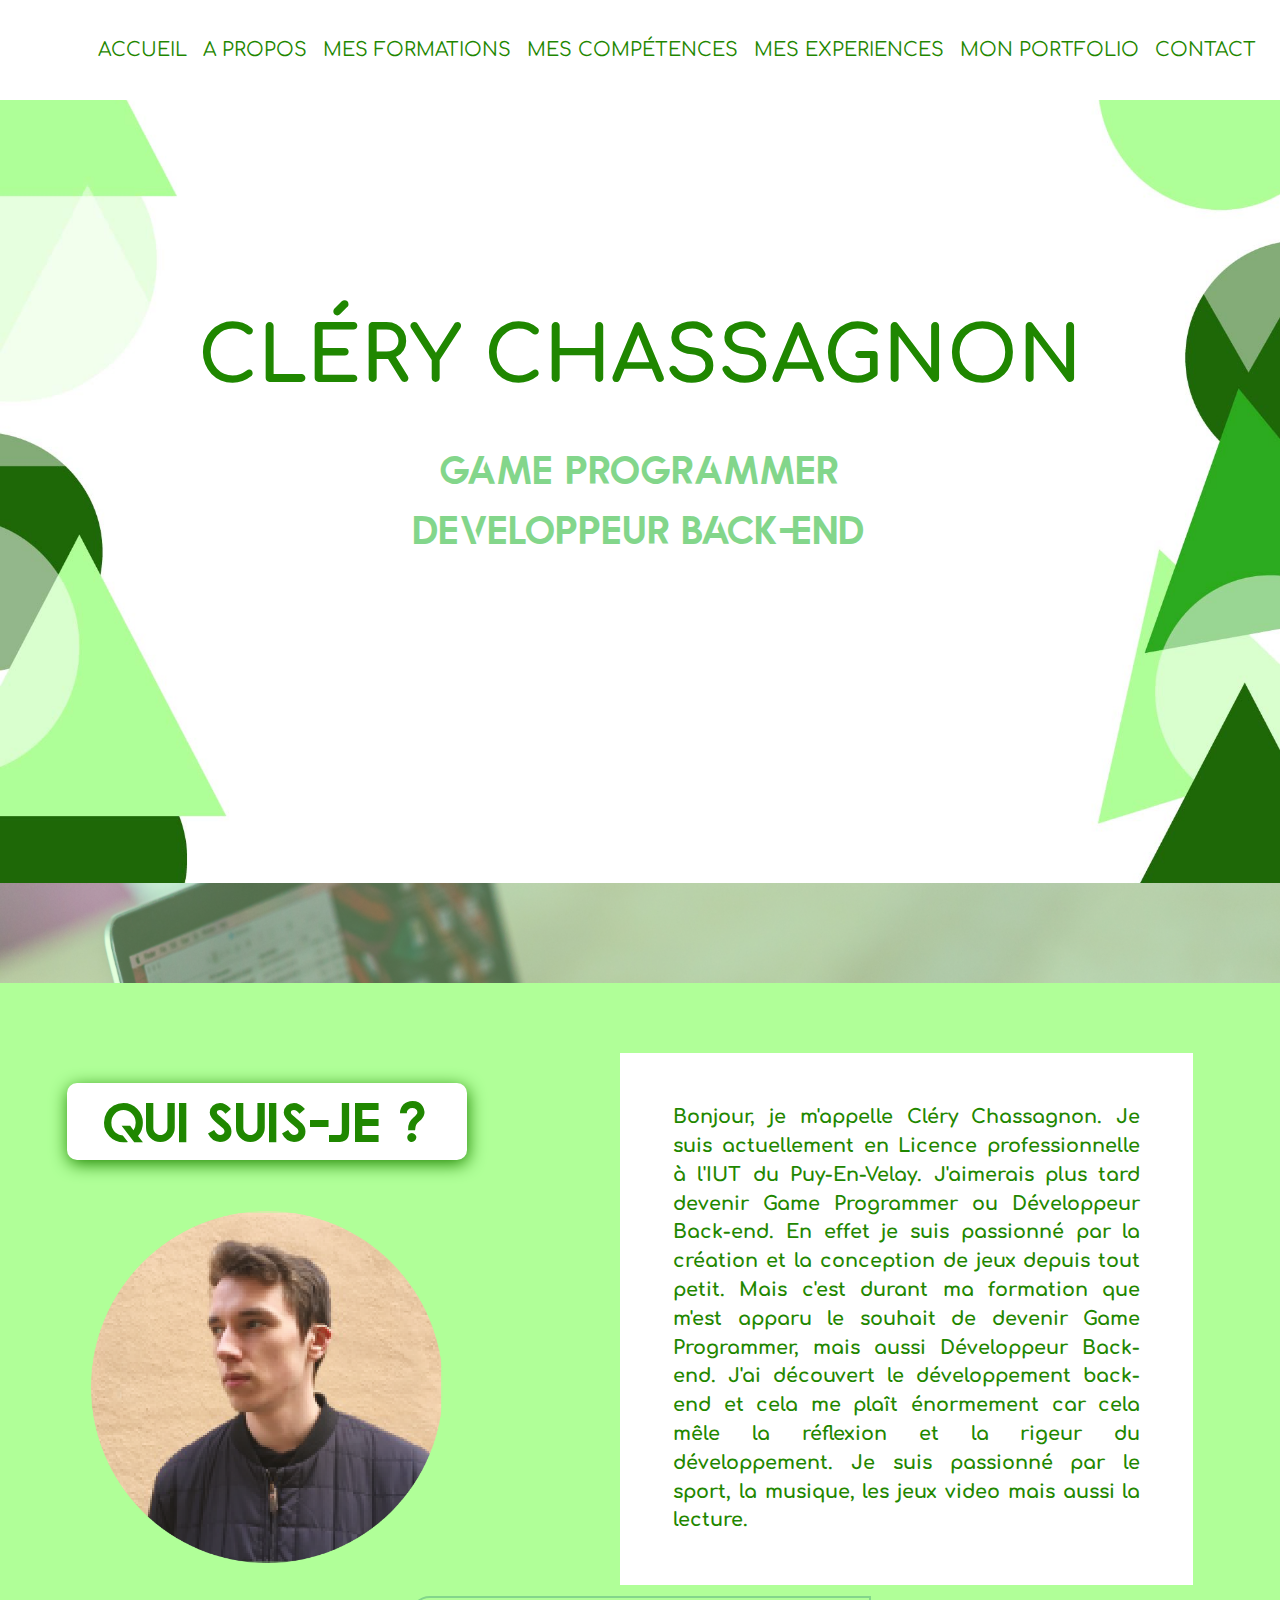
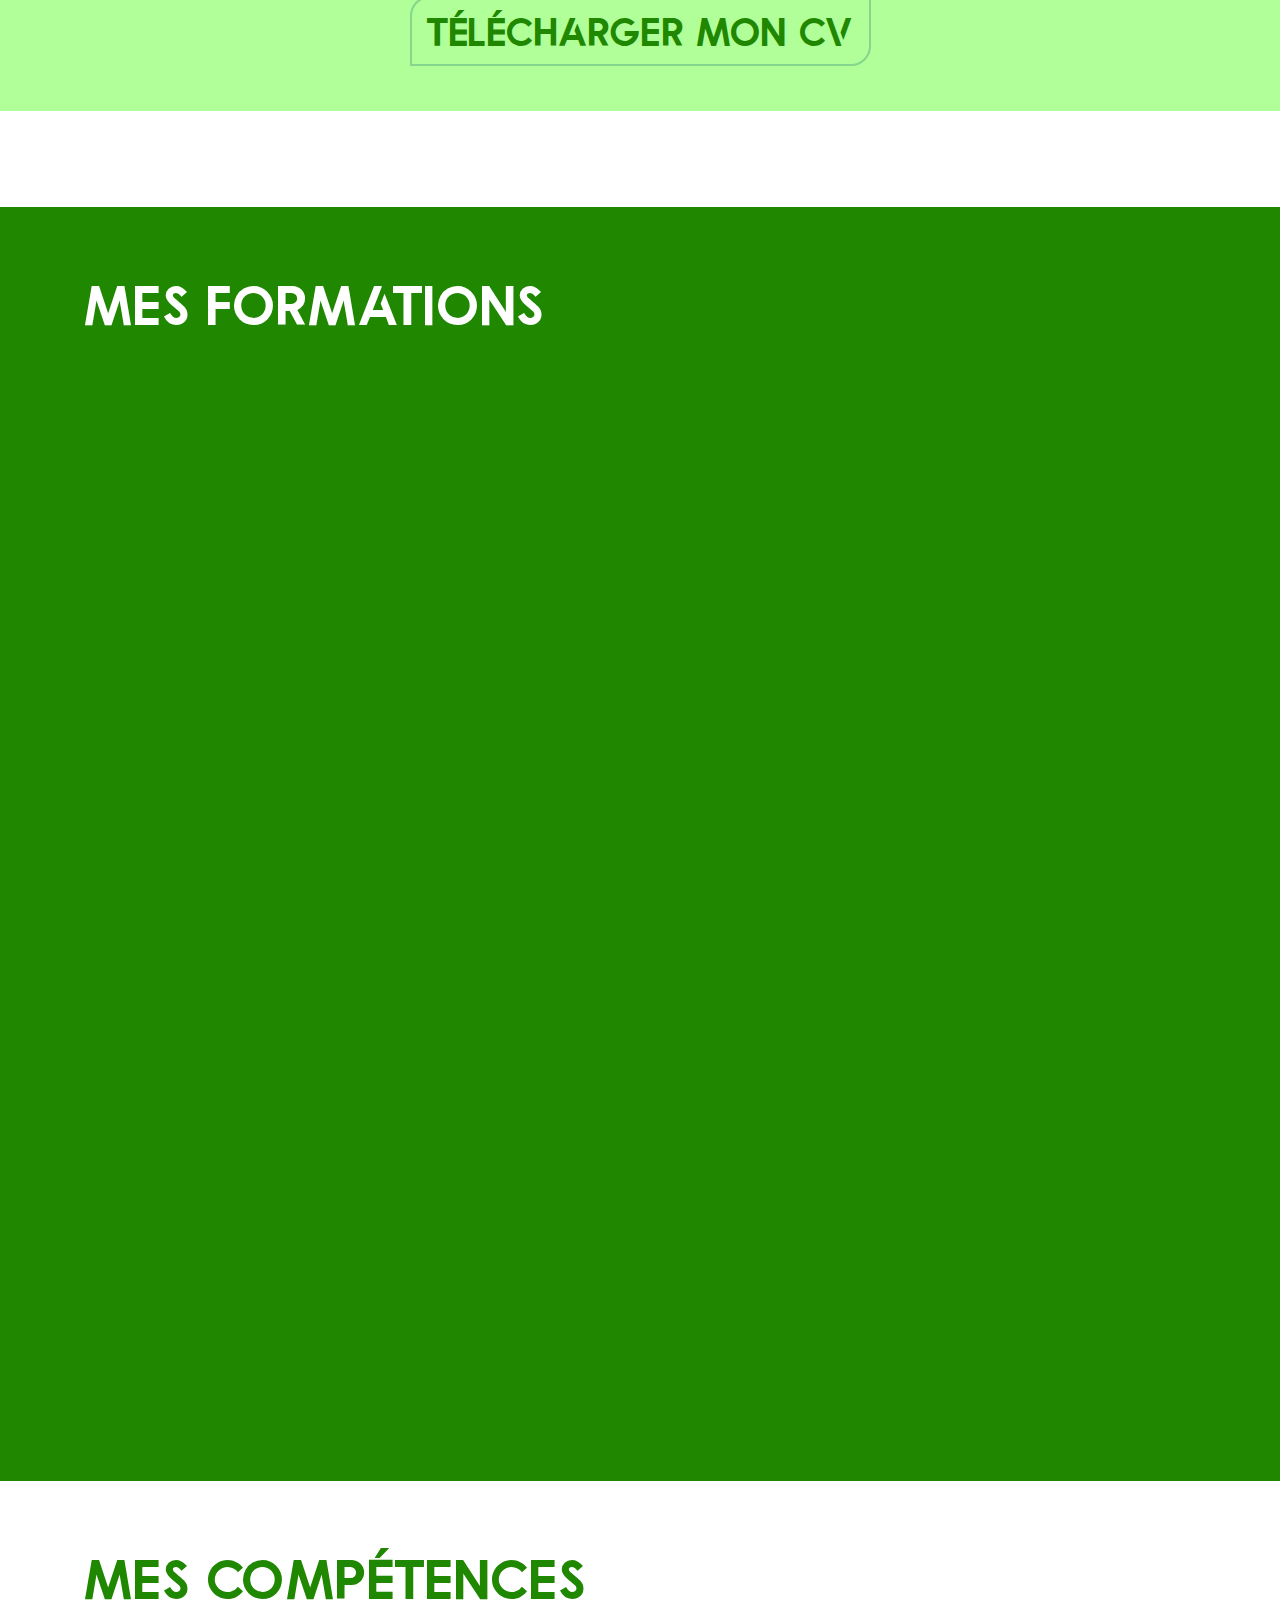
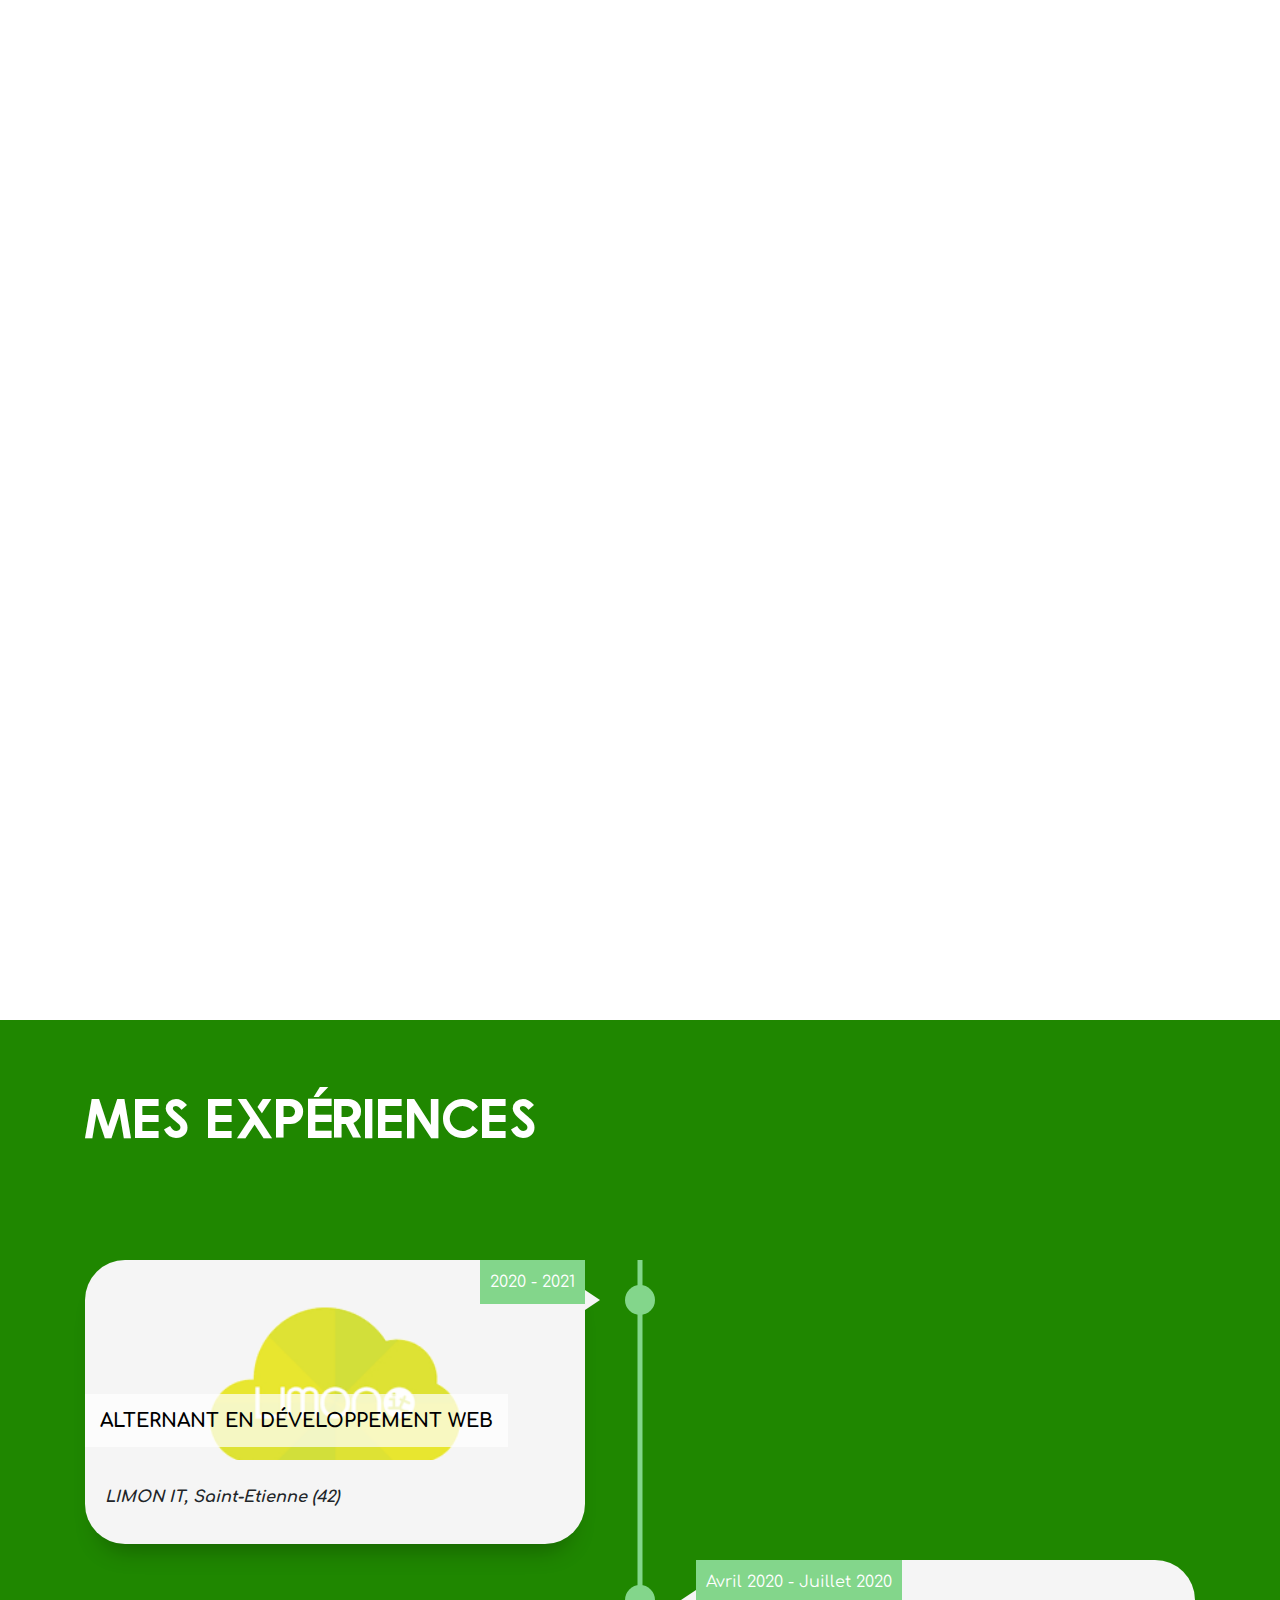
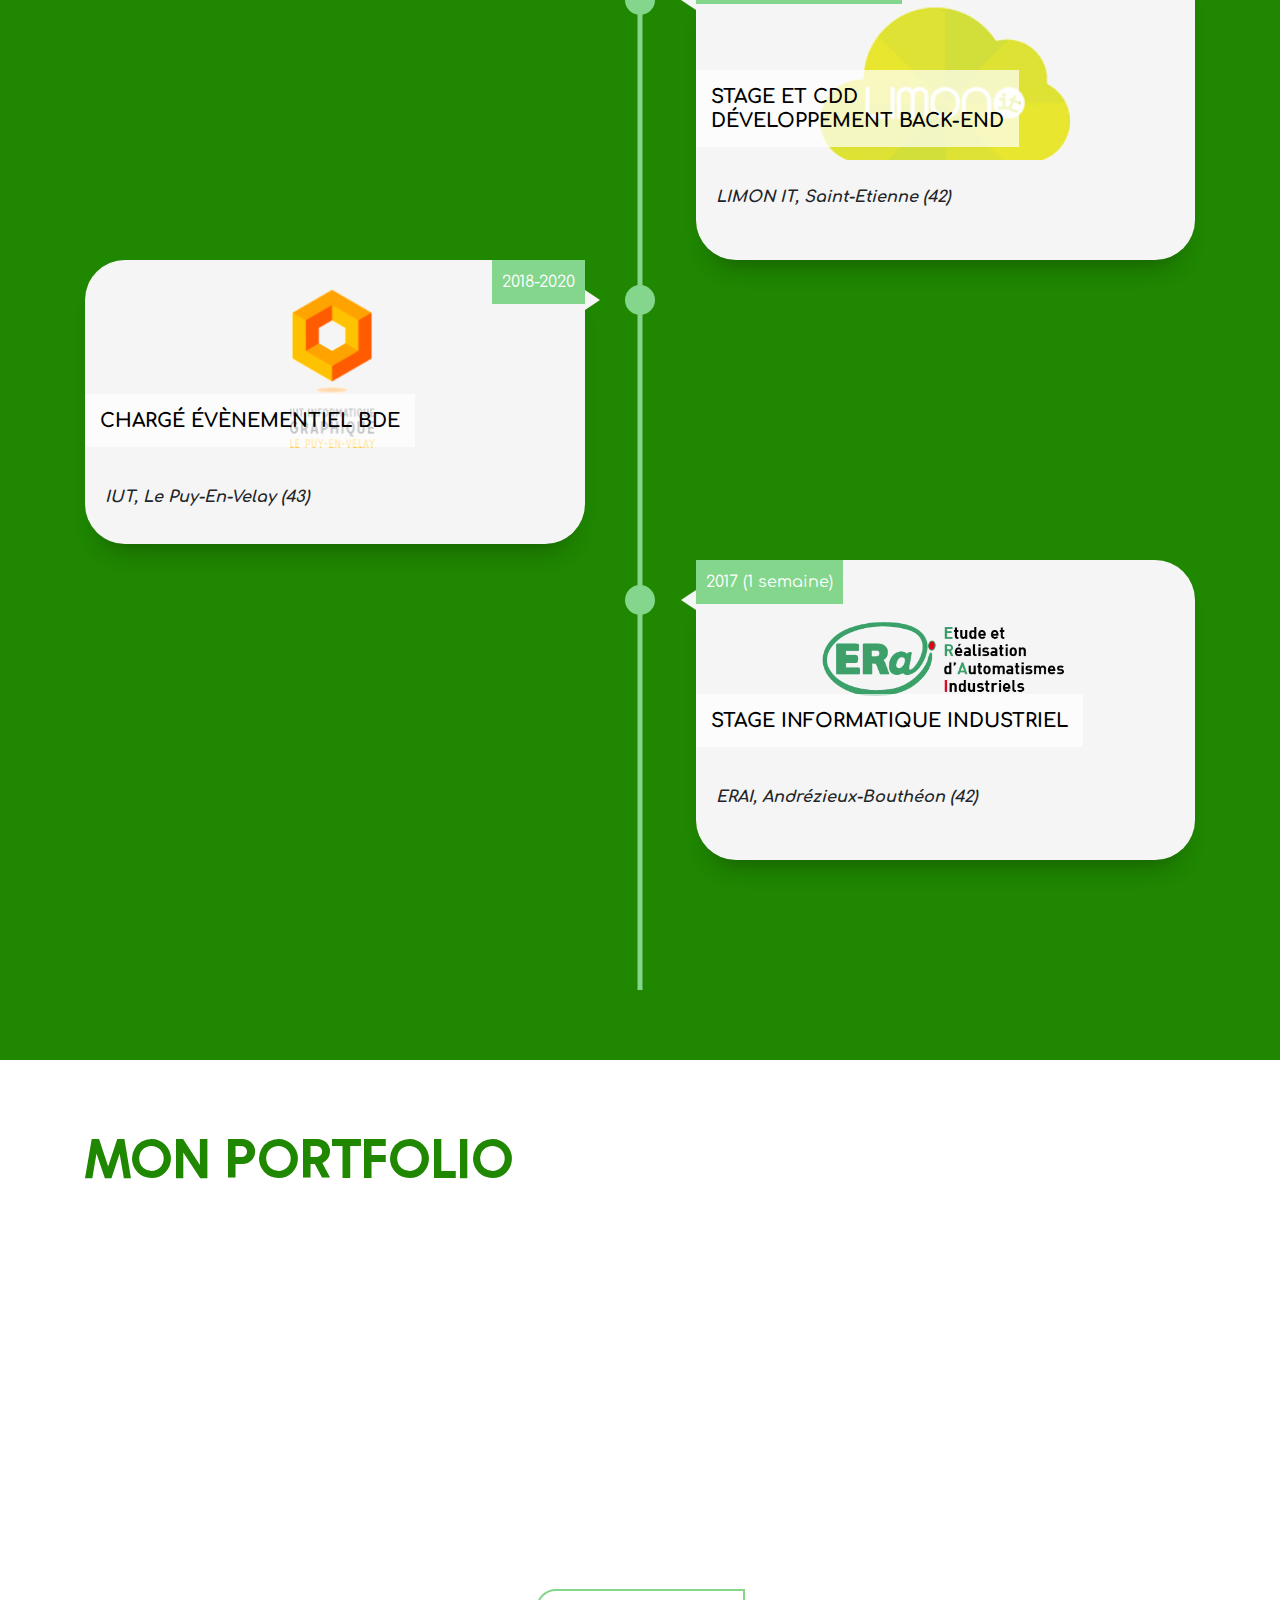
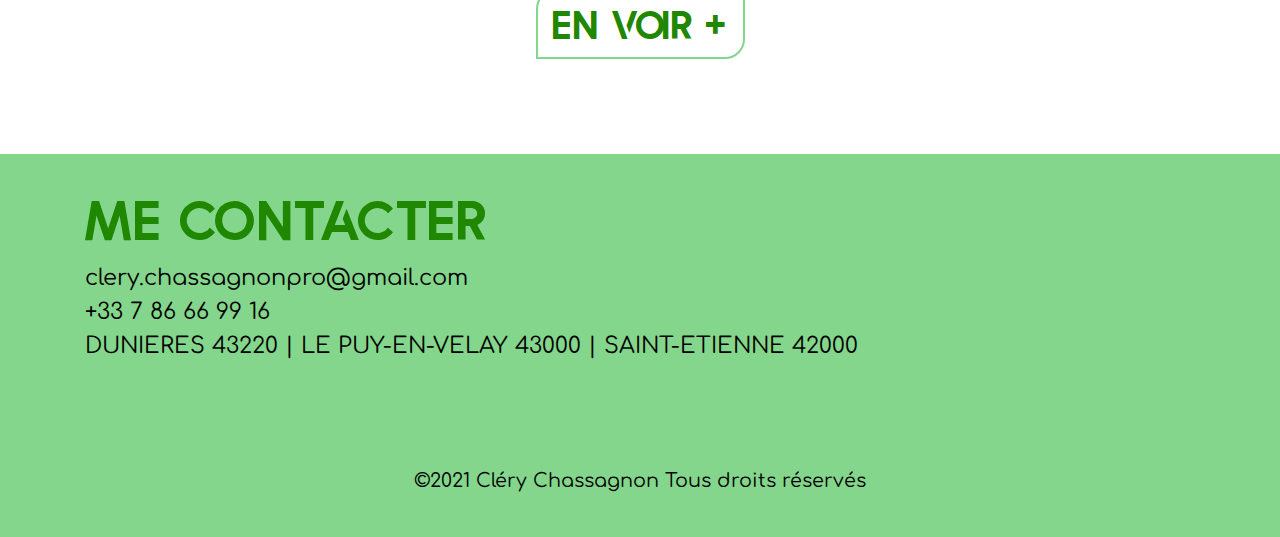
==== commit 2b0d933e: "Portfolio v2" ====
--- a/index.html
+++ b/index.html
@@ -1,54 +1,418 @@
-<!DOCTYPE html >
-<html lang="fr" >
-    <head>
-        <meta charset="utf-8">
-        <title>Portfolio Cléry Chassagnon</title>
-        <meta name="description" content="Portfolio Cléry Chassagnon, Game programmer / Developpeur Back-End au Puy-en-velay.">
-        <meta name="keywords" content="portfolio, clery, chassagnon, Cléry Chassagnon, Puy, Puy-en-velay, etudiant ">
-        <link rel="stylesheet" href="css/bootstrap.min.css">
-        <link href='https://fonts.googleapis.com/css?family=Varela' rel='stylesheet' type='text/css'>
-        <script
-                src="https://code.jquery.com/jquery-3.3.1.min.js"
-                integrity="sha256-FgpCb/KJQlLNfOu91ta32o/NMZxltwRo8QtmkMRdAu8="
-                crossorigin="anonymous"></script>
-        <script src="js/bootstrap.min.js"></script>
-        <link rel="stylesheet" href="css/stylepage.css" type="text/css" media="screen" title="design">
-        <link rel=" icon" type="image/png" href="" width="80px" height="40px">
-    </head>
-    <body>
-        <nav>
-            <ul>
-                <li class="active"><a href="index.html">ACCUEIL</a></li>
-                <li class="active"><a href="apropos.html">À PROPOS</a></li>
-                <li class="active"><a href="portfolio.html">PORTFOLIO</a></li>
-            </ul>
+<!DOCTYPE html>
+<html lang="fr">
+
+<head>
+    <meta charset="utf-8">
+    <title> Portfolio Cléry Chassagnon</title>
+    <meta name="description" content="">
+    <meta name="keywords" content="">
+    <meta name="viewport" content="width=device-width, initial-scale=1.0">
+    <meta name="viewport" content="initial-scale=1, maximum-scale=1">
+    <link rel="stylesheet" href="css/bootstrap.min.css">
+    <link rel="stylesheet" href="css/style.css" type="text/css" media="screen" title="design">
+    <link rel=" icon" type="image/png" href="" width="80px" height="40px">
+    <link href="https://unpkg.com/aos@2.3.1/dist/aos.css" rel="stylesheet">
+
+    <link rel="stylesheet" href="css/owl.carousel.min.css">
+    <link rel="stylesheet" href="css/owl.theme.default.min.css">
+    <script src="js/owl.carousel.js"></script>
+    <script src="https://use.fontawesome.com/34c30caed7.js"></script>
+    <link href="https://unpkg.com/aos@2.3.1/dist/aos.css" rel="stylesheet">
+
+    <script src="https://use.fontawesome.com/34c30caed7.js"></script>
+</head>
+
+<body>
+    <header>
+        <nav class="navbar navbar-expand-lg navbar-light">
+            <button class="navbar-toggler" type="button" data-toggle="collapse" data-target="#navbarSupportedContent"
+                aria-controls="navbarSupportedContent" aria-expanded="false" aria-label="Toggle navigation">
+                <i class="fas fa-bars fa-2x"></i>
+            </button>
+            <div class="collapse navbar-collapse" id="navbarSupportedContent">
+                <ul class="navbar-nav ml-auto">
+                    <li class="nav-item ">
+                        <a class="nav-link" href="index.html?#">Accueil</a>
+                    </li>
+                    <li class="nav-item">
+                        <a class="nav-link" href="index.html?#presentation">A propos</a>
+                    </li>
+                    <li class="nav-item ">
+                        <a class="nav-link" href="index.html?#cv">Mes formations</a>
+                    </li>
+                    <li class="nav-item">
+                        <a class="nav-link" href="index.html?#competences">Mes compétences</a>
+                    </li>
+                    <li class="nav-item">
+                        <a class="nav-link" href="index.html?#experiences">Mes experiences</a>
+                    </li>
+                    <li class="nav-item">
+                        <a class="nav-link" href="index.html?#portfolio">Mon Portfolio</a>
+                    </li>
+                    <li class="nav-item">
+                        <a class="nav-link" href="index.html?#contact">Contact</a>
+                    </li>
+                </ul>
+            </div>
         </nav>
-
-        <input type="checkbox" id="menu-toggle"/>
-        <label id="trigger" for="menu-toggle"></label>
-        <label id="burger" for="menu-toggle"></label>
-        <ul id="menu">
-            <li class="burger-content"><a href="index.html">Accueil</a></li>
-            <li class="burger-content"><a href="apropos.html">À propos</aclass="menu-content"></li>
-            <li class="burger-content"><a href="portfolio.html">Portfolio</a></li>
-        </ul>
-
+    </header>
+    <div class="accueil">
+        <div class="pres">
+            <div class="container-titre">
+                <div class="title-anim-1">
+                    <span>Cléry CHASSAGNON</span>
+                </div>
+                <br>
+                <div class="title-anim-1bis">
+                    <span>Game Programmer </span>
+                </div>
+                <div class="title-anim-2bis">
+                    <span>Developpeur Back-End</span>
+                </div>
+            </div>
+            <br>
+        </div>
+    </div>
+    <div class="presentation" id="presentation">
+        <div class="rectvert">
+            <div class="container-fluid">
+                <div class="row">
+                    <div class="photo col-xl-5 col-lg-12">
+                        <h1>Qui suis-je ?</h1>
+                        <img class="text-center mx-auto" src="images/Photo.png">
+                    </div>
+                    <div class="col-xl-7 col-lg-7 col-lg-12">
+                        <div class="about">
+                            <p>Bonjour, je m'appelle <strong>Cléry Chassagnon</strong>.
+                                Je suis actuellement en Licence professionnelle
+                                à l'IUT
+                                du Puy-En-Velay. J'aimerais plus tard
+                                devenir Game Programmer ou
+                                Développeur Back-end. En effet je suis
+                                passionné par la création et la
+                                conception de jeux depuis tout petit.
+                                Mais c'est durant ma formation que
+                                m'est apparu le souhait de devenir Game
+                                Programmer, mais aussi Développeur
+                                Back-end. J'ai découvert le
+                                développement back-end et cela me
+                                plaît énormement car cela mêle la
+                                réflexion et la rigeur du développement.
+                                Je suis passionné par le sport, la
+                                musique, les jeux video mais aussi la
+                                lecture.</p>
+                        </div>
+                    </div>
+                </div>
+                <div class="col-12  text-center mx-auto">
+                    <a href="PDF\CV Clery Chassagnon.pdf" target=_blank class="text-lg-center liencv"> Télécharger mon
+                        cv</a>
+                </div>
+            </div>
+        </div>
+    </div>
+    <div class="cv" id="cv">
         <div class="container">
-            <div class="content">
-                <h2 class="text1">Cléry CHASSAGNON</h2>
-                <h2 class="text2">Étudiant</h2>
-                <h2 class="text3">Game Programmer</h2>
-                <h2 class="text4">Développeur back-end</h2>
-                <h2 class="text5">
-                    <span>Cléry CHASSAGNON</span>
-                    <span><br/>Game Programmer</span>
-                    <span>|</span>
-                    <span>Développeur back-end</span>
-                    <span>|</span>
-                    <span>Étudiant</span>
-                </h2>
-                <a class="box" href="apropos.html">En savoir plus</a>
-            </div>
-        </div>
-    </body>
-</html>+            <h1 class="titreformation">Mes formations</h1>
+            <div class="row rowformation"data-aos="fade-right" 
+            data-aos-duration="3000">
+                <div class="col-xl-3 col-sm-12">
+                    <img class="imgformation text-center" src="images/Formations/IUT.png">
+                </div>
+                <div class="col-xl-9 col-sm-12">
+                    <p class="datediplome">2020-2021</p>
+                    <p class="nomdiplome"><span>LP Métiers de l’informatique : </span> conduite de
+                        projets</p>
+                    <p class="lieudiplome">IUT CLERMONT-FERRAND, ANTENNE DU PUY-EN-VELAY (43)</p>
+
+                </div>
+            </div>
+            <div class="row rowformation"data-aos="fade-right" 
+            data-aos-duration="3000">
+                <div class="col-xl-3 col-sm-12">
+                    <img class="imgformation text-center " src="images/Formations/IUT.png">
+                </div>
+                <div class="col-xl-9 col-sm-12">
+                    <p class="datediplome">2018 - 2020</p>
+                    <p class="nomdiplome"><span>DUT INFORMATIQUE GRAPHIQUE</span> (Spécialité Programmation)</p>
+                    <p class="lieudiplome">IUT CLERMONT-FERRAND, ANTENNE DU PUY-EN-VELAY (43)</p>
+
+                </div>
+            </div>
+            <div class="row rowformation"data-aos="fade-right"
+            data-aos-duration="3000">
+                <div class="col-xl-3 col-sm-12">
+                    <img class="imgformation text-center" src="images/Formations/Notre Dame du Chateau.png">
+                </div>
+                <div class="col-xl-9 col-sm-12">
+                    <p class="datediplome"> 2018 - 2020</p>
+                    <p class="nomdiplome"><span>BACCALAURÉAT SCIENTIFIQUE</span> ( Sciences de l'Ingénieur spécialité
+                        Mathématiques)</p>
+                    <p class="lieudiplome">
+                        LYCÉE NOTRE-DAME-DU-CHÂTEAU, MONISTROL-SUR-LOIRE (43)</p>
+
+                </div>
+            </div>
+            <div class="row rowformation"data-aos="fade-right"
+            data-aos-duration="3000">
+                <div class="col-xl-3 col-sm-12">
+                    <img class="imgformation text-center" src="images/Formations/BIA.png">
+                </div>
+                <div class="col-xl-9 col-sm-12">
+                    <p class="datediplome">2016</p>
+                    <p class="nomdiplome"><span>BIA</span> (Brevet D'initiation Aéronautique)</p>
+                    <p class="lieudiplome">
+                        MONISTROL-SUR-LOIRE (43))</p>
+
+                </div>
+            </div>
+            <div class="row rowformation"data-aos="fade-right"
+            data-aos-duration="3000">
+                <div class="col-xl-3 col-sm-12">
+                    <img class="imgformation text-center" src="images/Formations/PSC1.png">
+                </div>
+                <div class="col-xl-9 col-sm-12">
+                    <p class="datediplome">2015</p>
+                    <p class="nomdiplome"><span>
+                            PSC1 </span> (Prévention et secours civiques de niveau 1)</p>
+                    <p class="lieudiplome">
+                        MONISTROL-SUR-LOIRE (43)</p>
+
+                </div>
+            </div>
+        </div>
+    </div>
+    <div class="competences" id="competences">
+        <div class="container">
+            <h1 class="titrecompetence">MES COMPéTENCES</h1>
+            <div class=" text-center justify-content-center">
+                <div class="row">
+                    <div class="col-xl-4 col-md-12  text-center justify-content-center" data-aos="zoom-in"
+                        data-aos-duration="2000">
+                        <div class="cadre1">
+                            <div class="cadre2">
+                                <img class="rubriquesimg"src="https://img.icons8.com/bubbles/500/000000/controller.png"/>
+                                <p class="titrecomp">Développement jeux vidéo</p>
+                                <p class="comp">Blueprint<br>C#<br>C++</p>
+                            </div>
+                        </div>
+                    </div>
+                    <div class="col-xl-4 col-md-12  text-center justify-content-center" data-aos="zoom-in"
+                        data-aos-duration="2000">
+                        <div class="cadre1">
+                            <div class="cadre2">
+                                <img class="rubriquesimg" src="https://img.icons8.com/bubbles/500/000000/domain.png">
+                                <p class="titrecomp">Développement web</p>
+                                <p class="comp">HTML/CSS<br>PHP<br>SQL<br>Javascript</p>
+                            </div>
+                        </div>
+                    </div>
+                    <div class="col-xl-4 col-md-12  text-center justify-content-center" data-aos="zoom-in"
+                        data-aos-duration="2000">
+                        <div class="cadre1">
+                            <div class="cadre2">
+                                <img class="rubriquesimg" src="https://img.icons8.com/officel/500/000000/command-line.png">
+                                <p class="titrecomp">Ligne de commande</p>
+                                <p class="comp">Bash<br>Git</p>
+                            </div>
+                        </div>
+                    </div>
+                    <div class="col-xl-4 col-md-12  text-center justify-content-center" data-aos="zoom-in"
+                        data-aos-duration="2000">
+                        <div class="cadre1">
+                            <div class="cadre2">
+                                <img class="rubriquesimg" src="https://img.icons8.com/bubbles/500/000000/programming-flag.png"">
+                                <p class="titrecomp">Autre langages </p>
+                                <p class="comp">Java<br>Python<br>Arduino</p>
+                            </div>
+                        </div>
+                    </div>
+                    <div class="col-xl-4 col-md-12 text-center justify-content-center" data-aos="zoom-in"
+                        data-aos-duration="2000">
+                        <div class="cadre1">
+                            <div class="cadre2">
+                                <img class="rubriquesimg" src="https://img.icons8.com/dusk/500/000000/software-box.png">
+                                <p class="titrecomp">Logiciels </p>
+                                <p class="comp">Unity<br>Unreal Engine<br>Symfony<br>Blender<br>3ds Max</p>
+                            </div>
+                        </div>
+                    </div>
+                    <div class="col-xl-4 col-md-12 text-center justify-content-center" data-aos="zoom-in"
+                        data-aos-duration="2000">
+                        <div class="cadre1">
+                            <div class="cadre2">
+                                <img class="rubriquesimg" src="https://img.icons8.com/bubbles/500/000000/language.png">
+                                <p class="titrecomp">Langues</p>
+                                <p class="comp">Anglais <br> Espagnol <br> Français
+                                </p>
+                            </div>
+                        </div>
+                    </div>
+                </div>
+            </div>
+        </div>
+    </div>
+    <div class="experiences" id="experiences">
+        <div class="container">
+            <h1 class="titreexperience">Mes expériences</h1>
+        </div>
+        <section class="timeline">
+            <div class="container">
+                <div class="timeline-item">
+                    <div class="timeline-img"></div>
+                    <div class="timeline-content timeline-card">
+                        <div class="timeline-img-header">
+                            <h2>Alternant en développement web</h2>
+                        </div>
+                        <div class="date">2020 - 2021</div>
+                        <p class="lieu">LIMON IT, Saint-Etienne (42)</p>
+                        <p class="desc"></p>
+                    </div>
+                </div>
+                <div class="timeline-item">
+                    <div class="timeline-img"></div>
+                    <div class="timeline-content timeline-card">
+                        <div class="timeline-img-header">
+                            <h2>Stage et CDD <br> Développement back-end</h2>
+                        </div>
+                        <div class="date">Avril 2020 - Juillet 2020</div>
+                        <p class="lieu">LIMON IT, Saint-Etienne (42)</p>
+                        <p class="desc"></p>
+                    </div>
+                </div>
+                <div class="timeline-item">
+                    <div class="timeline-img"></div>
+                    <div class="timeline-content timeline-card">
+                        <div class="timeline-img-header">
+                            <h2>Chargé évènementiel BDE</h2>
+                        </div>
+                        <div class="date">2018-2020</div>
+                       <p class="lieu">IUT, Le Puy-En-Velay (43)</p>
+                        <p class="desc"></p>
+                    </div>
+                </div>
+                <div class="timeline-item">
+                    <div class="timeline-img"></div>
+                    <div class="timeline-content timeline-card">
+                        <div class="timeline-img-header">
+                            <h2>Stage Informatique Industriel</h2>
+                        </div>
+                        <div class="date">2017 (1 semaine)</div>
+                        <p class="lieu">ERAI, Andrézieux-Bouthéon (42)</p>
+                        <p class="desc"></p>
+                    </div>
+                </div>
+            </div>
+        </section>
+    </div>
+    <div class="portfolio" id="portfolio">
+        <div class="container">
+            <div class="contenu">
+                <h1 class="titrecompetence">Mon Portfolio</h1>
+                <div class=" text-center justify-content-center">
+                    <div class="publication">
+                        <div class="row">
+                            <div class="col-xl-4 col-md-12  text-center justify-content-center" data-aos="zoom-in"
+                                data-aos-duration="2000">
+                                <article>
+                                    <a href=""><img src="images/Projet_Verrerie/Projet_Verrerie_icone.jpg" alt=""></a>
+                                    <div class="content">
+                                        <div class="text" href="">
+                                            <p>Projet Verrerie</p><span>2020</span><br><br><a href="Projet_Verrerie.html">En voir +</a>
+                                        </div>
+                                </article>
+                            </div>
+                            <div class="col-xl-4 col-md-12  text-center justify-content-center" data-aos="zoom-in"
+                                data-aos-duration="2000">
+                                <article>
+                                    <a href=""><img src="images/Underwater/Underwater_icone.jpg" alt=""></a>
+                                    <div class="content">
+                                        <div class="text" href="">
+                                            <p>Underwater</p><span>2020</span><br><br><a href="Underwater.html">En voir +</a>
+                                        </div>
+                                </article>
+                            </div>
+                            <div class="col-xl-4 col-md-12 align-items-center d-flex flex-column text-center justify-content-center" data-aos="zoom-in"
+                                data-aos-duration="2000">
+                                <article>
+                                    <a href=""><img src="images/REEM/REEM_icone.jpg" alt=""></a>
+                                    <div class="content">
+                                        <div class="text" href="">
+                                            <p>REEM</p><span>2020</span><br><br><a href="REEM.html">En voir +</a>
+                                        </div>
+                                </article>
+                            </div>
+                           <!-- <div class="col-xl-4 col-md-12  text-center justify-content-center" data-aos="zoom-in"
+                                data-aos-duration="2000">
+                                <article>
+                                    <a href=""><img src="images/LeBonCoin/LeBonCoin_icone.jpg" alt=""></a>
+                                    <div class="content">
+                                        <div class="text" href="">
+                                            <p>LeBonCoin</p><span>2019</span><br><br><a href="LeBonCoin.html">En voir +</a>
+                                        </div>
+                                </article>
+                            </div>
+                            <div class="col-xl-4 col-md-12  text-center justify-content-center" data-aos="zoom-in"
+                                data-aos-duration="2000">
+                                <article>
+                                    <a href=""><img src="images/Fallen/Fallen_icone.jpg" alt=""></a>
+                                    <div class="content">
+                                        <div class="text" href="">
+                                            <p>Fallen</p><span>2019-2020</span><br><br><a href="Fallen.html">En voir +</a>
+                                        </div>
+                                </article>
+                            </div>-->
+                        </div>                        
+                        <div class="col-12 section-title2 text-center mx-auto">
+                            <a href="crea.html" class="text-lg-center liencv"> en voir +</a>
+                        </div>
+                    </div>
+                </div>
+            </div>
+        </div>
+    </div>
+    <div class="lieuxcontact ">
+        <div class=" contact container" id="contact">
+            <h1 class="titrecontact"> me CONTACTer</h1>
+        </div>
+        <div class=" container contacter">
+            <div class="row">
+                <div class="col-12 ">
+                    <a href="mailto:clery.chassagnonpro@gmail.com" id="mail">clery.chassagnonpro@gmail.com
+                    </a><br>
+                    <a href="tel:+33786669916" id="num"> +33 7 86 66 99 16</a>
+                    <p id="ville">DUNIERES 43220 |
+                        Le Puy-En-Velay 43000 | Saint-Etienne 42000</p>
+                    <a href="https://www.linkedin.com/in/cl%C3%A9ry-chassagnon/" target=_blank> <i
+                            class="fab fa-linkedin-in fa-lg"></i></a>
+                    <a href="https://github.com/CleryCHASSAGNON" target=_blank>
+                        <span style="color: black;">
+                            <i class="fab fa-github fa-lg"></i>
+                      </span></a>
+                    <p id="copyright">©2021 Cléry Chassagnon Tous droits réservés</p>
+                </div>
+            </div>
+        </div>
+    </div>
+    <script src="js/bootstrap.min.js"></script>
+    <script src="js/rellax.js"></script>
+    <script src="js/script.js"></script>
+    <script>
+        var rellax = new Rellax('.rellax');
+    </script>
+    <script src="https://unpkg.com/aos@2.3.1/dist/aos.js"></script>
+    <script src="https://cdnjs.cloudflare.com/ajax/libs/jquery/3.4.1/jquery.min.js"></script>
+
+    <script src="https://cdn.jsdelivr.net/npm/popper.js@1.16.0/dist/umd/popper.min.js"
+        integrity="sha384-Q6E9RHvbIyZFJoft+2mJbHaEWldlvI9IOYy5n3zV9zzTtmI3UksdQRVvoxMfooAo"
+        crossorigin="anonymous"></script>
+    <script src="https://stackpath.bootstrapcdn.com/bootstrap/4.4.1/js/bootstrap.min.js"
+        integrity="sha384-wfSDF2E50Y2D1uUdj0O3uMBJnjuUD4Ih7YwaYd1iqfktj0Uod8GCExl3Og8ifwB6"
+        crossorigin="anonymous"></script>
+    <script src="https://kit.fontawesome.com/f89bef66bf.js" crossorigin="anonymous"></script>
+    <script src="https://code.jquery.com/jquery-3.3.1.min.js"
+        integrity="sha256-FgpCb/KJQlLNfOu91ta32o/NMZxltwRo8QtmkMRdAu8=" crossorigin="anonymous"></script>
+    <script>
+        AOS.init();
+    </script>
+</body>--- a/css/style.css
+++ b/css/style.css
@@ -0,0 +1,1313 @@
+@import url('https://fonts.googleapis.com/css2?family=Comfortaa:wght@300;400;500;600;700&display=swap');
+
+@font-face {
+  font-family: "Qualy Bold";
+  src: url("/font/Qualy-Bold.ttf") format("truetype");
+}
+
+html {
+
+  font-family: 'Comfortaa' !important;
+}
+
+body {
+  width: 100%;
+  height: 110vh;
+  padding: 0;
+  margin: 0;
+  overflow-x: hidden;
+}
+
+.accueil {
+  width: 100%;
+  padding: 0;
+  margin: 0;
+  background-position: top;
+  background-size: cover;
+  background-image: url(../images/fond.jpg);
+  background-repeat: no-repeat;
+}
+
+.pres {
+  padding: 300px 80px;
+  text-align: center;
+}
+
+.navbar {
+  top: 0px;
+  left: 0px;
+  width: 100%;
+  z-index: 12;
+  position: fixed !important;
+  background-color: #fff !important;
+  height: 100px;
+}
+
+.navbar-light .navbar-nav .nav-link {
+  color: #1F8700 !important;
+  text-decoration: none;
+  font-family: 'Comfortaa';
+  text-transform: uppercase;
+  font-size: 1.2rem;
+}
+
+.navbar-light .navbar-nav .nav-link:hover {
+
+  color: #83D68B !important;
+  font-weight: 700;
+}
+
+.navbar-light .navbar-toggler {
+  color: #1F8700;
+  border-color: transparent;
+}
+
+.title-anim-1 span {
+  top: 100%;
+  font-weight: 700;
+  font-family: 'Comfortaa';
+  text-transform: uppercase;
+  color: #1F8700;
+  font-size: 4.8rem;
+  text-align: center;
+  margin-left: auto;
+  margin-right: auto;
+}
+
+.title-anim-1bis span {
+  top: -100%;
+  animation: .4s titleAnim 2.5s ease forwards;
+  font-family: 'Qualy Bold';
+  text-transform: uppercase;
+  color: #83D68B;
+  font-size: 2.5rem;
+}
+
+.title-anim-2bis span {
+  top: -100%;
+  animation: .4s titleAnim 3s ease forwards;
+  font-family: 'Qualy Bold';
+  text-transform: uppercase;
+  color: #83D68B;
+  font-size: 2.5rem;
+}
+
+@keyframes titleAnim {
+  100% {
+    top: 0;
+  }
+}
+
+h1 {
+  font-family: 'Qualy Bold';
+  text-transform: uppercase;
+  font-size: 3.5rem;
+}
+
+.titreformation {
+
+  padding-bottom: 5%;
+}
+
+.presentation,
+.cv,
+.competences,
+.experiences,
+.portfolio {
+  padding-top: 5%;
+}
+
+/*premiere partie*/
+
+.presentation {
+
+  width: 100%;
+  height: 60vh;
+  padding: 100px 0px;
+  background-size: cover;
+  background-image: url(../images/Groupe\ 21.png);
+  background-repeat: no-repeat;
+}
+
+.rectvert {
+  background-color: #B0FF98;
+  width: 75%;
+  margin-left: auto;
+  margin-right: auto;
+  padding-bottom: 50px;
+}
+
+.photo h1 {
+  font-family: 'Qualy Bold';
+  text-transform: uppercase;
+  color: #1F8700;
+  font-size: 3.5rem;
+  padding: 5px;
+  background-color: #fff;
+  border-radius: 10px;
+  box-shadow: 1px 4px 17px #1F8700;
+  text-align: center;
+  margin-left: auto;
+  margin-right: auto;
+  margin-top: 100px;
+  width: 400px;
+}
+
+.photo img {
+  width: 70%;
+  display: block;
+  margin-top: 10%;
+}
+
+.about {
+  background-color: #fff;
+  width: 80%;
+  margin-left: auto;
+  margin-right: auto;
+}
+
+.about p {
+  font-family: 'Comfortaa';
+  color: #1F8700;
+  font-size: 1.2rem;
+  margin-left: auto;
+  margin-right: auto;
+  font-weight: 700;
+  padding: 50px 53px;
+  margin-top: 70px;
+  text-align: justify;
+}
+
+.section-title {
+  margin-top: 10%;
+}
+
+.section-title2 {
+  margin-top: 5%;
+}
+
+.liencv {
+  text-align: center;
+  font-family: 'Qualy Bold';
+  text-transform: uppercase;
+  color: #1F8700;
+  font-size: 2.5rem;
+  padding: 10px 15px;
+  border: 2px solid;
+  border-radius: 20px 0px;
+  border-color: #83D68B;
+  width: 500px;
+}
+
+.liencv:hover {
+  text-decoration: none;
+  color: #000;
+}
+
+/*formation*/
+.rowformation {
+  margin-bottom: 50px;
+  font-family: 'Comfortaa';
+  color: #fff;
+}
+
+.cv,
+.experiences {
+  background-color: #1F8700;
+  padding-bottom: 100px;
+}
+
+.cv {
+  margin-top: 30%;
+}
+
+.titreformation,
+.titreexperience {
+  color: #fff;
+}
+
+.imgformation {
+  width: 60%;
+  margin-left: auto;
+  margin-right: auto;
+  display: block;
+}
+
+.datediplome {
+  font-weight: 700;
+  font-size: 1.5rem;
+  margin: 0;
+}
+
+.nomdiplome {
+  margin: 0;
+  font-weight: 300;
+  font-size: 1.2rem;
+  color: #fff;
+}
+
+.nomdiplome span {
+  font-family: 'Qualy Bold';
+  text-transform: uppercase;
+  font-size: 2.0rem;
+  color: #fff;
+}
+
+.lieudiplome {
+  margin: 0;
+  font-weight: 300;
+  text-transform: uppercase;
+  font-size: 1.5rem;
+  color: #fff;
+}
+
+/* fin formation*/
+/*competences*/
+.titrecompetence,
+.titrecontact {
+  color: #1F8700;
+}
+
+.competences {
+  padding-bottom: 100px;
+  background-color: #fff;
+}
+
+.logocompetence {
+  width: 100px;
+  margin-top: 40px;
+  margin-bottom: 25px;
+}
+
+.titrecomp {
+  font-family: 'Comfortaa';
+  color: black;
+  font-weight: 700;
+  font-size: 1.25rem;
+  text-align: center;
+  text-transform: uppercase;
+}
+
+.comp {
+  font-family: 'Comfortaa';
+  color: black;
+  font-size: 1rem;
+  text-align: center;
+}
+
+.cadre1 {
+  border: 2px solid #83D68B;
+  height: 400px;
+  width: 300px;
+  margin-left: auto;
+  margin-right: auto;
+  margin-top: 50px;
+}
+
+.cadre2 {
+  border: 2px solid #1F8700;
+  height: 400px;
+  width: 300px;
+  margin-left: 5px;
+  margin-top: 5px;
+}
+
+/*fin competences*/
+/*experiences*/
+.lieu {
+  font-weight: 700;
+  font-style: italic;
+  font-family: 'Comfortaa';
+  margin-bottom: -25px;
+  margin-top: -15px;
+}
+
+.desc {
+  font-family: 'Comfortaa';
+}
+
+section {
+  padding: 100px 0;
+}
+
+.timeline {
+  position: relative;
+  font-family: 'Comfortaa';
+}
+
+.timeline::before {
+  content: "";
+  background: #83D68B;
+  width: 5px;
+  height: 95%;
+  position: absolute;
+  left: 50%;
+  transform: translateX(-50%);
+}
+
+.timeline-item {
+  width: 100%;
+}
+
+.timeline-item:nth-child(even) .timeline-content {
+  float: right;
+  padding: 40px 30px 10px 30px;
+}
+
+.timeline-item:nth-child(even) .timeline-content .date {
+  right: auto;
+  left: 0;
+}
+
+.timeline-item:nth-child(even) .timeline-content::after {
+  content: "";
+  position: absolute;
+  border-style: solid;
+  width: 0;
+  height: 0;
+  top: 30px;
+  left: -15px;
+  border-width: 10px 15px 10px 0;
+  border-color: transparent #f5f5f5 transparent transparent;
+}
+
+.timeline-item::after {
+  content: "";
+  display: block;
+  clear: both;
+}
+
+.timeline-content:hover {
+  box-shadow: 10px 5px 5px rgba(0, 0, 0, 0.26);
+  transition: all 0.5s;
+}
+
+.timeline-content {
+  position: relative;
+  width: 45%;
+  padding: 10px 30px;
+  border-radius: 40px;
+  background: #f5f5f5;
+  box-shadow: 0 20px 25px -15px rgba(0, 0, 0, 0.3);
+  transition: all 0.5s;
+}
+
+.timeline-content::after {
+  content: "";
+  position: absolute;
+  border-style: solid;
+  width: 0;
+  height: 0;
+  top: 30px;
+  right: -15px;
+  border-width: 10px 0 10px 15px;
+  border-color: transparent transparent transparent #f5f5f5;
+}
+
+.timeline-img {
+  width: 30px;
+  height: 30px;
+  background: #83D68B;
+  border-radius: 50%;
+  position: absolute;
+  left: 50%;
+  margin-top: 25px;
+  margin-left: -15px;
+}
+
+.timeline-card {
+  padding: 0 !important;
+}
+
+.timeline-card p {
+  padding: 20px;
+}
+
+.timeline-item:nth-child(1) .timeline-img-header {
+  background-image: url(../images/Experiences/limonit.png);
+  background-size: 250px;
+  background-repeat: no-repeat;
+  background-position-x: center;
+  background-position-y: top;
+}
+
+.timeline-item:nth-child(2) .timeline-img-header {
+  background-image: url(../images/Experiences/limonit.png);
+  background-size: 250px;
+  background-repeat: no-repeat;
+  background-position-x: center;
+  background-position-y: top;
+}
+
+.timeline-item:nth-child(3) .timeline-img-header {
+  background-image: url(../images/Experiences/IUT.png);
+  background-size: 250px;
+  background-repeat: no-repeat;
+  background-position-x: center;
+  background-position-y: top;
+}
+
+.timeline-item:nth-child(4) .timeline-img-header {
+  background-image: url(../images/Experiences/ERAI.png);
+  background-size: 250px;
+  background-repeat: no-repeat;
+  background-position-x: center;
+  background-position-y: center;
+}
+
+
+.timeline-img-header {
+  height: 200px;
+  position: relative;
+  margin-bottom: 20px;
+}
+
+.timeline-img-header h2 {
+  color: #000;
+  position: absolute;
+  bottom: 5px;
+  font-family: 'Comfortaa';
+  font-size: 1.2rem;
+  font-weight: 700;
+  text-transform: uppercase;
+  background: rgba(255, 255, 255, 0.705);
+  padding: 15px;
+}
+
+blockquote {
+  margin-top: 30px;
+  color: #757575;
+  border-left-color: #83D68B;
+  padding: 0 20px;
+}
+
+.date {
+  background: #83D68B;
+  display: inline-block;
+  color: #ffffff;
+  padding: 10px;
+  position: absolute;
+  top: 0;
+  right: 0;
+}
+
+/*finexperience*/
+/* portfolio*/
+.portfolio {
+  padding-bottom: 100px;
+}
+
+.titreportfolio {
+  font-size: 3.5rem;
+  margin-top: 150px;
+  margin-bottom: 50px;
+}
+
+.example p {
+  opacity: 0;
+  margin-top: -500px;
+}
+
+.example p:hover {
+  opacity: 1;
+}
+
+.publication article {
+  margin-left: auto;
+  margin-right: auto;
+  float: none;
+}
+
+.publication article {
+
+  position: relative;
+  float: left;
+  margin: 20px;
+  background: #1F8700;
+
+}
+
+.publication article img {
+  max-width: 300px;
+  opacity: 1.0;
+  margin-left: auto;
+  margin-right: auto;
+}
+
+.publication article:hover img {
+  opacity: 0.5;
+}
+
+.publication article a {
+  color: #041038;
+  text-decoration: none;
+}
+
+.content {
+  opacity: 0;
+  position: absolute;
+  top: 0;
+  left: 0;
+  color: #fff;
+  width: 300px;
+  height: 300px;
+  -webkit-transition: all 400ms ease-out;
+  -moz-transition: all 400ms ease-out;
+  -o-transition: all 400ms ease-out;
+  -ms-transition: all 400ms ease-out;
+  transition: all 400ms ease-out;
+  text-align: center;
+}
+
+.content:hover {
+  opacity: 1;
+}
+
+.content .text {
+  height: 0;
+  opacity: 1;
+  transition-delay: 0s;
+  transition-duration: 0.4s;
+}
+
+.content .text p {
+  font-size: 2rem;
+  font-family: 'Qualy Bold';
+  text-transform: uppercase;
+}
+
+.content .text span {
+  font-family: 'Comfortaa';
+  font-size: 1em;
+  margin-bottom: 50px;
+}
+
+.content .text a {
+  font-family: 'Comfortaa';
+  font-size: 1.5em;
+  font-weight: 700;
+  color: #fff;
+}
+
+.content .text a:hover {
+  color: #83D68B;
+}
+
+.content:hover .text {
+  opacity: 1;
+  transform: translateY(70px);
+  -webkit-transform: translateY(70px);
+}
+
+.allcrea {
+  background-color: #000;
+  padding-bottom: 50px;
+}
+
+.super_container_details {
+  margin-top: 5%;
+  margin-left: 2.5%;
+  width: 95%;
+}
+
+.bradcam_area {
+  background-size: cover;
+  background-position: bottom;
+  padding: 50px;
+  background-repeat: no-repeat;
+  position: relative;
+  z-index: 0;
+}
+
+.bradcam_area h3 {
+  font-size: 3.5rem;
+  color: #fff;
+  font-weight: 400;
+  margin-bottom: 0;
+  margin-top: 50px;
+  text-transform: capitalize;
+  font-family: "Qualy Bold";
+}
+
+
+.bradcam_area p {
+  font-size: 18px;
+  color: #fff;
+  font-weight: 400;
+  text-transform: capitalize;
+}
+
+.bradcam_area p a {
+  color: #fff;
+}
+
+.bradcam_area p a:hover {
+  color: #fff;
+}
+
+.work_details_area {
+  padding-bottom: 70px;
+  color: #fff;
+  position: relative;
+}
+
+.work_details_area .details_catagory_wrap {
+  display: -webkit-box;
+  display: -moz-box;
+  display: -ms-flexbox;
+  display: -webkit-flex;
+  display: flex;
+  -webkit-justify-content: space-between;
+  -moz-justify-content: space-between;
+  -ms-justify-content: space-between;
+  justify-content: space-between;
+  -ms-flex-pack: space-between;
+}
+
+.single_catagory {
+  margin-bottom: 30px;
+}
+
+.single_catagory span {
+  font-size: 1rem;
+  color: #fff;
+  font-weight: 700;
+  font-family: 'Comfortaa';
+  display: block;
+  margin-bottom: 6px;
+  text-transform: uppercase;
+}
+
+.single_catagory h4 {
+  font-size: 16px;
+  color: #fff;
+  font-weight: 700;
+  font-family: 'Comfortaa';
+
+}
+
+.social_links a {
+  font-size: 16px;
+  color: #000;
+  margin-right: 20px;
+}
+
+.social_links a:hover {
+  color: #1F8700 !important;
+}
+
+
+.banner {
+  margin-bottom: 100px;
+}
+
+
+.banner img {
+  width: 80%;
+  margin-left: auto;
+  margin-right: auto;
+
+}
+
+.details_info {
+  margin-bottom: 70px;
+}
+
+.info {
+  margin-bottom: 30px;
+}
+
+.info p {
+  font-size: 16px;
+  font-weight: 400;
+  color: #fff;
+
+  font-family: 'Comfortaa';
+}
+
+.thumb {
+  margin-bottom: 30px;
+}
+
+.thumb img {
+  width: 100%;
+}
+
+.projet_link {
+  width: 35%;
+  margin-bottom: -30%;
+  padding: 15px;
+  border: 2px solid #fff;
+  border-radius: 10%/50%;
+  color: #fff;
+  font-weight: 700;
+  text-decoration: none;
+  font-family: 'Comfortaa';
+  font-size: 1.3rem;
+}
+
+.projet_link:hover {
+  background: #1F8700;
+  text-decoration: none;
+  color: #fff;
+  border: none;
+}
+
+.carousel-inner {
+
+  margin-left: auto;
+  margin-right: auto;
+  width: 65%;
+}
+
+.work_details_area h5 {
+  text-transform: capitalize;
+  font-family: "Qualy Bold";
+  font-size: 3rem;
+  margin-bottom: 50px;
+}
+
+/* page crea*/
+.portfoliocrea {
+
+  width: 100%;
+  padding: 0;
+  margin: 0;
+  background-position: top;
+  background-size: cover;
+  background-image: url(../images/fond.jpg);
+  background-attachment: fixed;
+}
+
+.rubriquesimg {
+  height: 150px;
+  margin-bottom: 50px;
+  margin-top: 15px;
+}
+
+.crea:hover {
+  animation: shake 1s;
+  animation-iteration-count: infinite;
+}
+
+@keyframes shake {
+  0% {
+    transform: translate(1px, 1px) rotate(0deg);
+  }
+
+  10% {
+    transform: translate(-1px, -2px) rotate(-1deg);
+  }
+
+  20% {
+    transform: translate(-3px, 0px) rotate(1deg);
+  }
+
+  30% {
+    transform: translate(3px, 2px) rotate(0deg);
+  }
+
+  40% {
+    transform: translate(1px, -1px) rotate(1deg);
+  }
+
+  50% {
+    transform: translate(-1px, 2px) rotate(-1deg);
+  }
+
+  60% {
+    transform: translate(-3px, 1px) rotate(0deg);
+  }
+
+  70% {
+    transform: translate(3px, 1px) rotate(-1deg);
+  }
+
+  80% {
+    transform: translate(-1px, -1px) rotate(1deg);
+  }
+
+  90% {
+    transform: translate(1px, 2px) rotate(0deg);
+  }
+
+  100% {
+    transform: translate(1px, -2px) rotate(-1deg);
+  }
+}
+
+.crea {
+  padding: 15px;
+  height: 350px;
+  width: 450px;
+  border-radius: 50px;
+}
+
+.textecrea {
+  margin-top: 5%;
+  font-family: 'Comfortaa';
+  color: black;
+  width: 75%;
+  margin-bottom: 15%;
+}
+
+.textecrea .date1 {
+  margin-bottom: 25px;
+  font-style: italic;
+  font-size: 1.1em;
+}
+
+.textecrea .circonstance {
+  text-transform: uppercase;
+  font-size: 1.2em;
+}
+
+.textecrea .descrportfolio {
+  margin-bottom: 25px;
+  font-size: 1.1em;
+}
+
+.boutonplus {
+  color: black;
+  border: 2px solid black;
+  padding: 10px;
+  border-radius: 10px;
+}
+
+.boutonplus:hover {
+  text-decoration: none;
+  color: #1F8700;
+  border: 2px solid #1F8700;
+}
+
+/*footer*/
+
+
+.fa-linkedin-in,
+.fa-instagram {
+  text-align: center;
+  margin-left: auto;
+  margin-right: auto;
+  width: 40px;
+  margin: 10px;
+  color: #fff;
+  font-size: 1.6rem;
+}
+
+.fa-linkedin-in:hover,
+.fa-instagram:hover,
+.fa-github:hover {
+  color: #1F8700;
+}
+
+#num,
+#mail,
+#ville {
+
+  font-family: 'Comfortaa';
+  font-weight: 400;
+  color: black;
+  font-size: 1.4rem;
+}
+
+#ville {
+  text-transform: uppercase;
+}
+
+#num:hover,
+#mail:hover {
+  color: #1F8700;
+  text-decoration: none;
+}
+
+.fa-linkedin-in {
+  text-align: left;
+  width: 40px;
+  color: #000;
+}
+
+.fa-linkedin-in:hover,
+.fa-instagram:hover {
+  color: #1F8700;
+}
+
+.lieuxcontact {
+  background: #83D68B;
+  color: black;
+  font-family: 'Comfortaa';
+  font-weight: 400;
+  width: 100%;
+  padding: 2rem 0;
+  position: relative;
+}
+
+#copyright {
+  margin-top: 50px;
+  margin-bottom: 10px;
+  text-align: center;
+  margin-left: auto;
+  margin-right: auto;
+  color: #000;
+  font-size: 1.2rem;
+
+}
+
+#copyright a {
+  color: #000;
+  text-decoration: none;
+
+}
+
+#copyright a:hover {
+  color: #1F8700;
+
+}
+
+@media (max-width:1400px) {
+  .rectvert {
+    width: 100%;
+  }
+}
+
+@media (max-width:1210px) {
+  .imgformation {
+    width: 20%;
+
+  }
+
+  .navbar-light .navbar-nav .nav-link {
+    font-size: 1rem;
+  }
+
+  .datediplome,
+  .nomdiplome,
+  .nomdiplome span,
+  .lieudiplome {
+    margin-left: auto;
+    margin-right: auto;
+    text-align: center;
+  }
+
+  .datediplome {
+    margin-top: 15px;
+  }
+}
+
+@media (max-width:1200px) {
+
+  .photo img {
+    width: 40%;
+    margin-top: 5%;
+  }
+
+  .carousel-inner {
+    margin-bottom: 15%;
+  }
+
+  /*
+  .about {
+    width: 800px;
+    margin-top: -15%;
+  }
+
+  .about p {
+    width: 800px;
+    padding: 40px 43px;
+  }
+*/
+  .photo h1 {
+    margin-top: 50px;
+  }
+
+  .section-title {
+    margin-top: 0 !important;
+  }
+
+  .about p {
+    margin-bottom: 50px;
+    margin-top: 20px;
+  }
+
+  .liencv {
+    color: #1F8700;
+    border-color: #1F8700;
+  }
+
+  .liencv:hover {
+    color: #000;
+    border-color: #000;
+  }
+
+  .contenu {
+    margin-top: 0vh;
+    margin-left: auto;
+    margin-right: auto;
+    padding-left: 50px;
+    padding-right: 50px;
+  }
+
+  .content .text,
+  .content .text a {
+
+    color: #000;
+  }
+
+  .publication article {
+    margin-left: auto;
+    margin-right: auto;
+    float: none;
+    width: 35%;
+    background: none;
+    margin-left: 32%;
+  }
+
+  .publication article img {
+    max-width: 300px;
+  }
+
+  .cv {
+    margin-top: 70%;
+  }
+}
+
+@media (max-width:1090px) {
+
+  .accueil,
+  .portfoliocrea {
+    background-image: url(../images/fondipad.jpg);
+  }
+
+  .navbar-light .navbar-nav .nav-link {
+    width: 110%;
+    margin-left: -5%;
+    background-color: white;
+    padding: 20px;
+    text-align: center;
+  }
+
+  .cv {
+    margin-top: 80%;
+  }
+}
+
+@media (max-width:991px) {
+
+  .publication article {
+    margin-left: 25%;
+  }
+}
+
+@media (max-width:900px) {
+  .cv {
+    margin-top: 100%;
+  }
+
+  .photo img {
+    width: 50%;
+  }
+
+  .about {
+    width: 100%;
+  }
+}
+
+@media screen and (max-width: 768px) {
+  .timeline::before {
+    left: 50px;
+  }
+
+  .timeline .timeline-img {
+    left: 50px;
+  }
+
+  .timeline .timeline-content {
+    max-width: 100%;
+    width: auto;
+    margin-left: 70px;
+  }
+
+  .timeline .timeline-item:nth-child(even) .timeline-content {
+    float: none;
+  }
+
+  .timeline .timeline-item:nth-child(odd) .timeline-content::after {
+    content: "";
+    position: absolute;
+    border-style: solid;
+    width: 0;
+    height: 0;
+    top: 30px;
+    left: -15px;
+    border-width: 10px 15px 10px 0;
+    border-color: transparent #f5f5f5 transparent transparent;
+  }
+
+}
+
+@media (max-width: 767px) {
+  .work_details_area .banner {
+    margin-bottom: 40px;
+  }
+
+  .work_details_area .details_catagory_wrap {
+    display: block;
+    margin-bottom: 40px;
+  }
+
+  .bradcam_area {
+    padding: 120px 0;
+  }
+
+
+  .publication article {
+    margin-left: 14%;
+  }
+
+  .pres {
+    padding: 200px 40px;
+  }
+
+  .title-anim-1 span {
+    font-size: 3rem;
+  }
+
+  .title-anim-1bis span,
+  .title-anim-2bis span {
+    font-size: 2.3rem;
+  }
+
+  .bradcam_area h3 {
+
+    margin-bottom: -50px;
+  }
+
+  .carousel-indicators {
+    display: none;
+  }
+}
+
+@media (max-width: 700px) {
+  .photo img {
+    width: 70%;
+  }
+
+  .cv {
+    margin-top: 140%;
+  }
+
+  .about p {
+    padding: 50px 33px;
+  }
+}
+
+@media (max-width: 600px) {
+
+  .content {
+    width: 200px;
+    height: 200px;
+  }
+
+  .publication article img {
+    max-width: 250px;
+  }
+
+  .liencv {
+    font-size: 1.8rem;
+    border: none;
+  }
+
+  .publication article {
+    margin-left: 22%;
+  }
+
+  #num,
+  #mail,
+  #ville,
+  #copyright {
+    font-size: 1rem;
+  }
+
+  .crea {
+    height: 250px;
+    width: 350px;
+  }
+
+  .cv {
+    margin-top: 160%;
+
+  }
+
+  .about p {
+    font-size: 1rem;
+  }
+}
+
+@media screen and (max-width : 500px) {
+
+  .publication article {
+    margin-left: 15%;
+  }
+}
+
+@media screen and (max-width : 460px) {
+  .pres {
+    padding: 200px 10px;
+  }
+
+  .title-anim-1 span {
+    font-size: 2.5rem;
+  }
+
+  .title-anim-1bis span,
+  .title-anim-2bis span {
+    font-size: 1.6rem;
+  }
+
+  .photo h1,
+  h1 {
+    font-size: 2.5rem;
+  }
+
+  .photo h1 {
+    width: 250px;
+  }
+
+  .cv {
+    margin-top: 180%;
+
+  }
+
+  .publication article {
+    margin-left: 7%;
+  }
+}
+
+@media screen and (max-width : 400px) {
+  .crea {
+    height: 200px;
+    width: 300px;
+  }
+
+  h1 {
+    font-size: 2rem;
+  }
+
+  .fa-lg {
+    font-size: 2em;
+  }
+
+  .cv {
+    margin-top: 240%;
+  }
+
+  .publication article {
+    margin-left: 2%;
+  }
+}
+
+@media screen and (max-width : 350px) {
+  .publication article img {
+    max-width: 200px;
+  }
+}
+
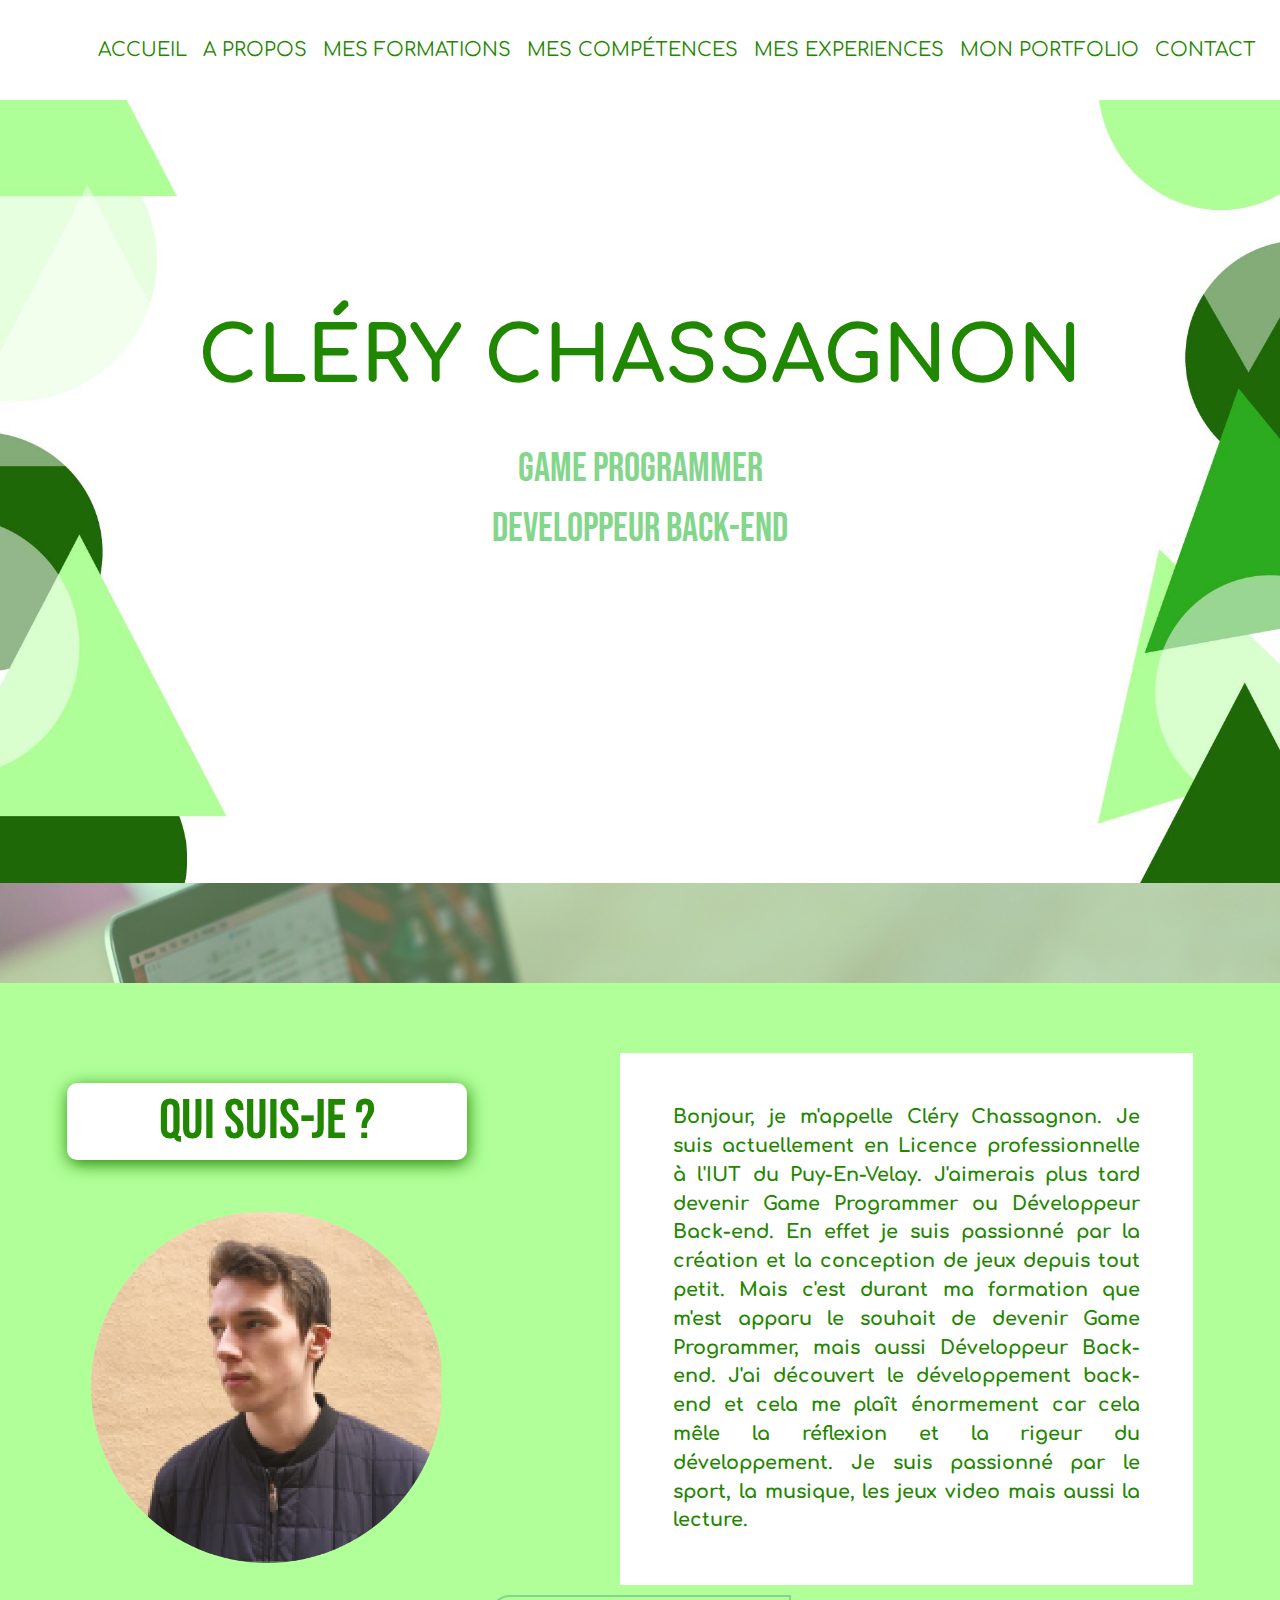
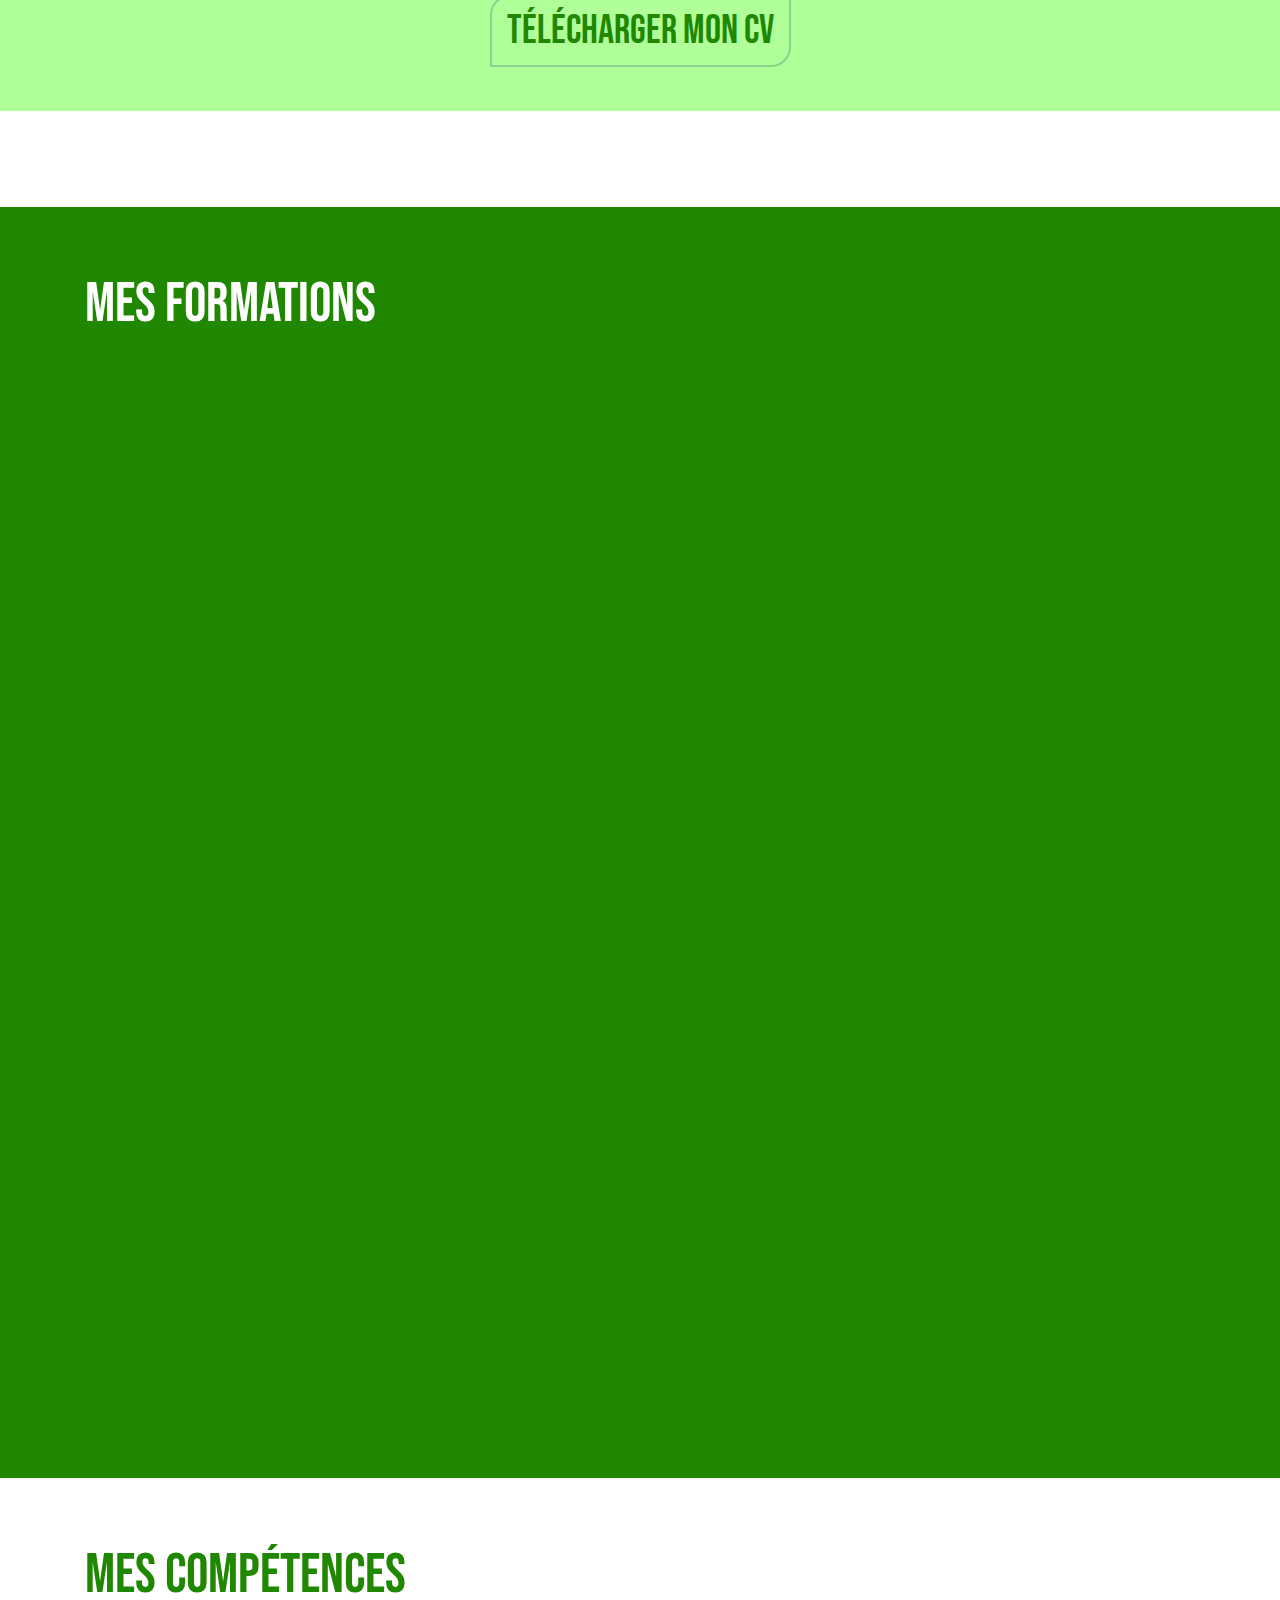
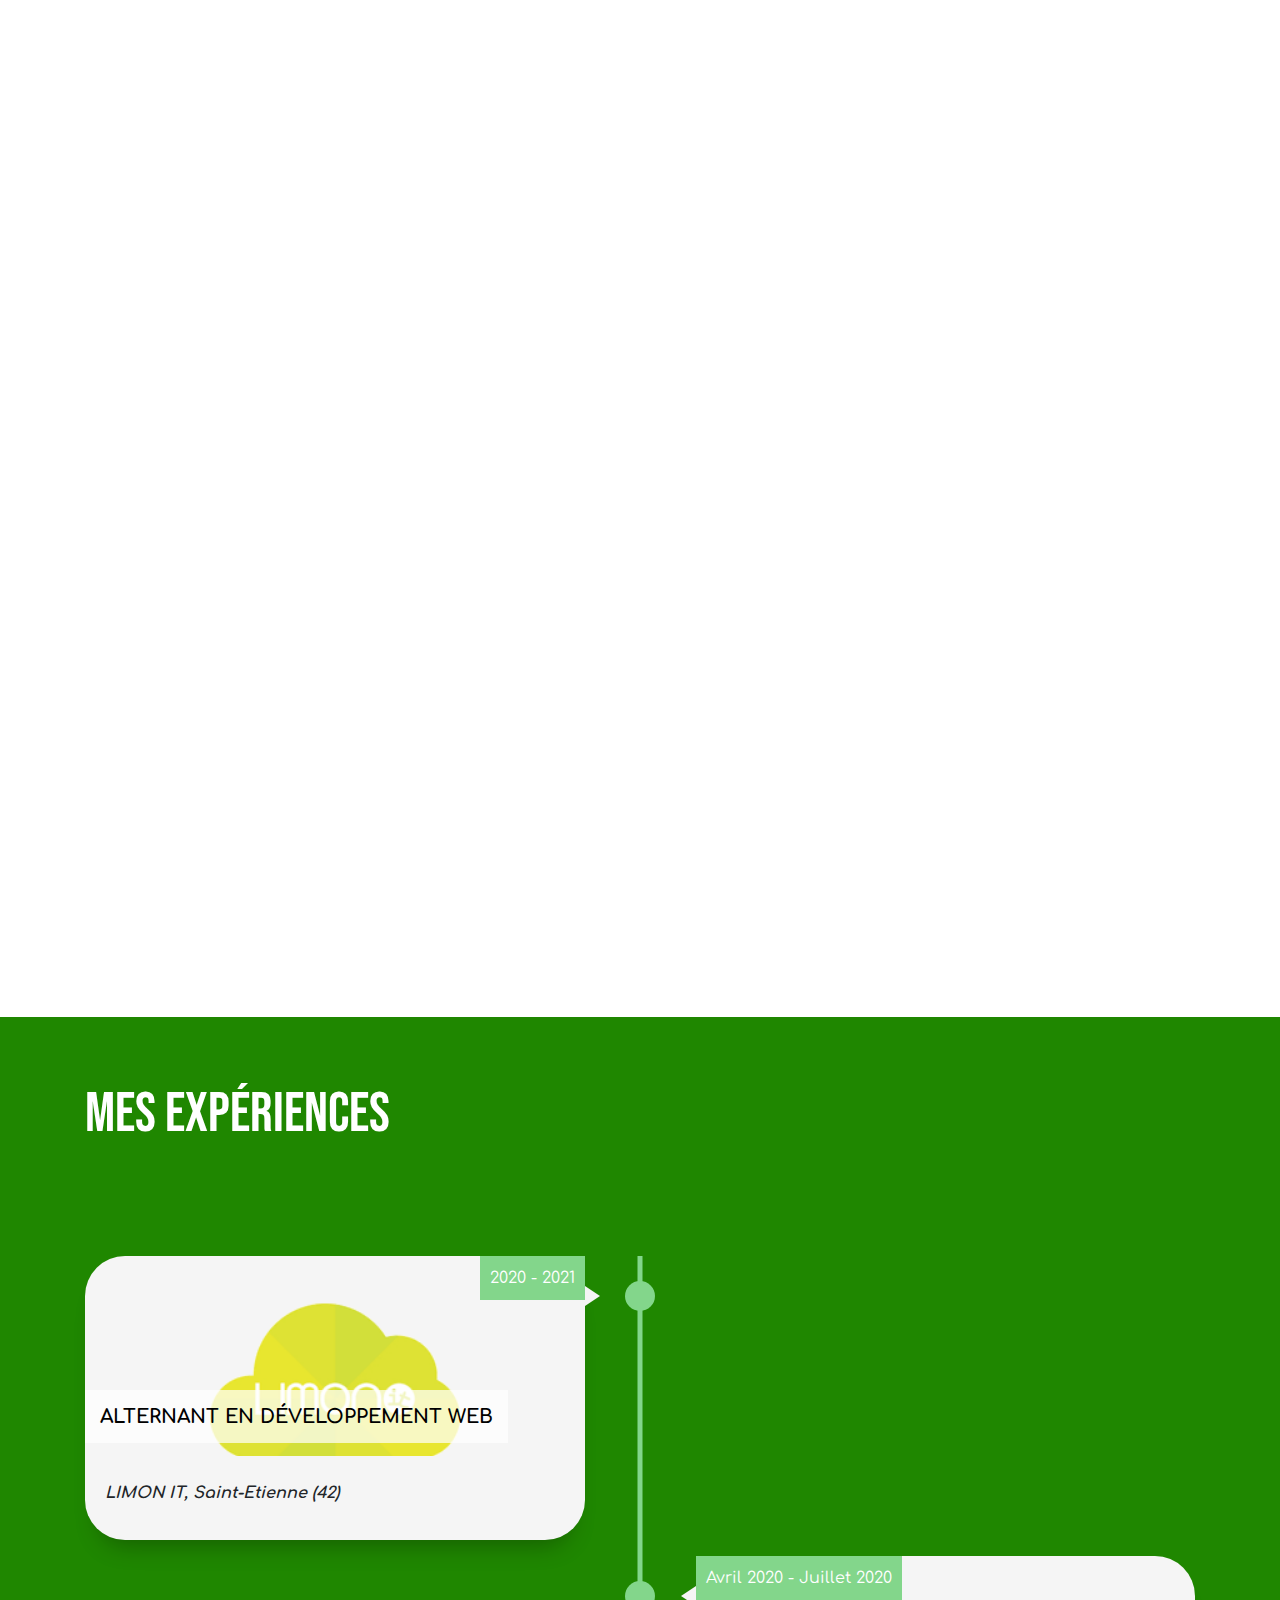
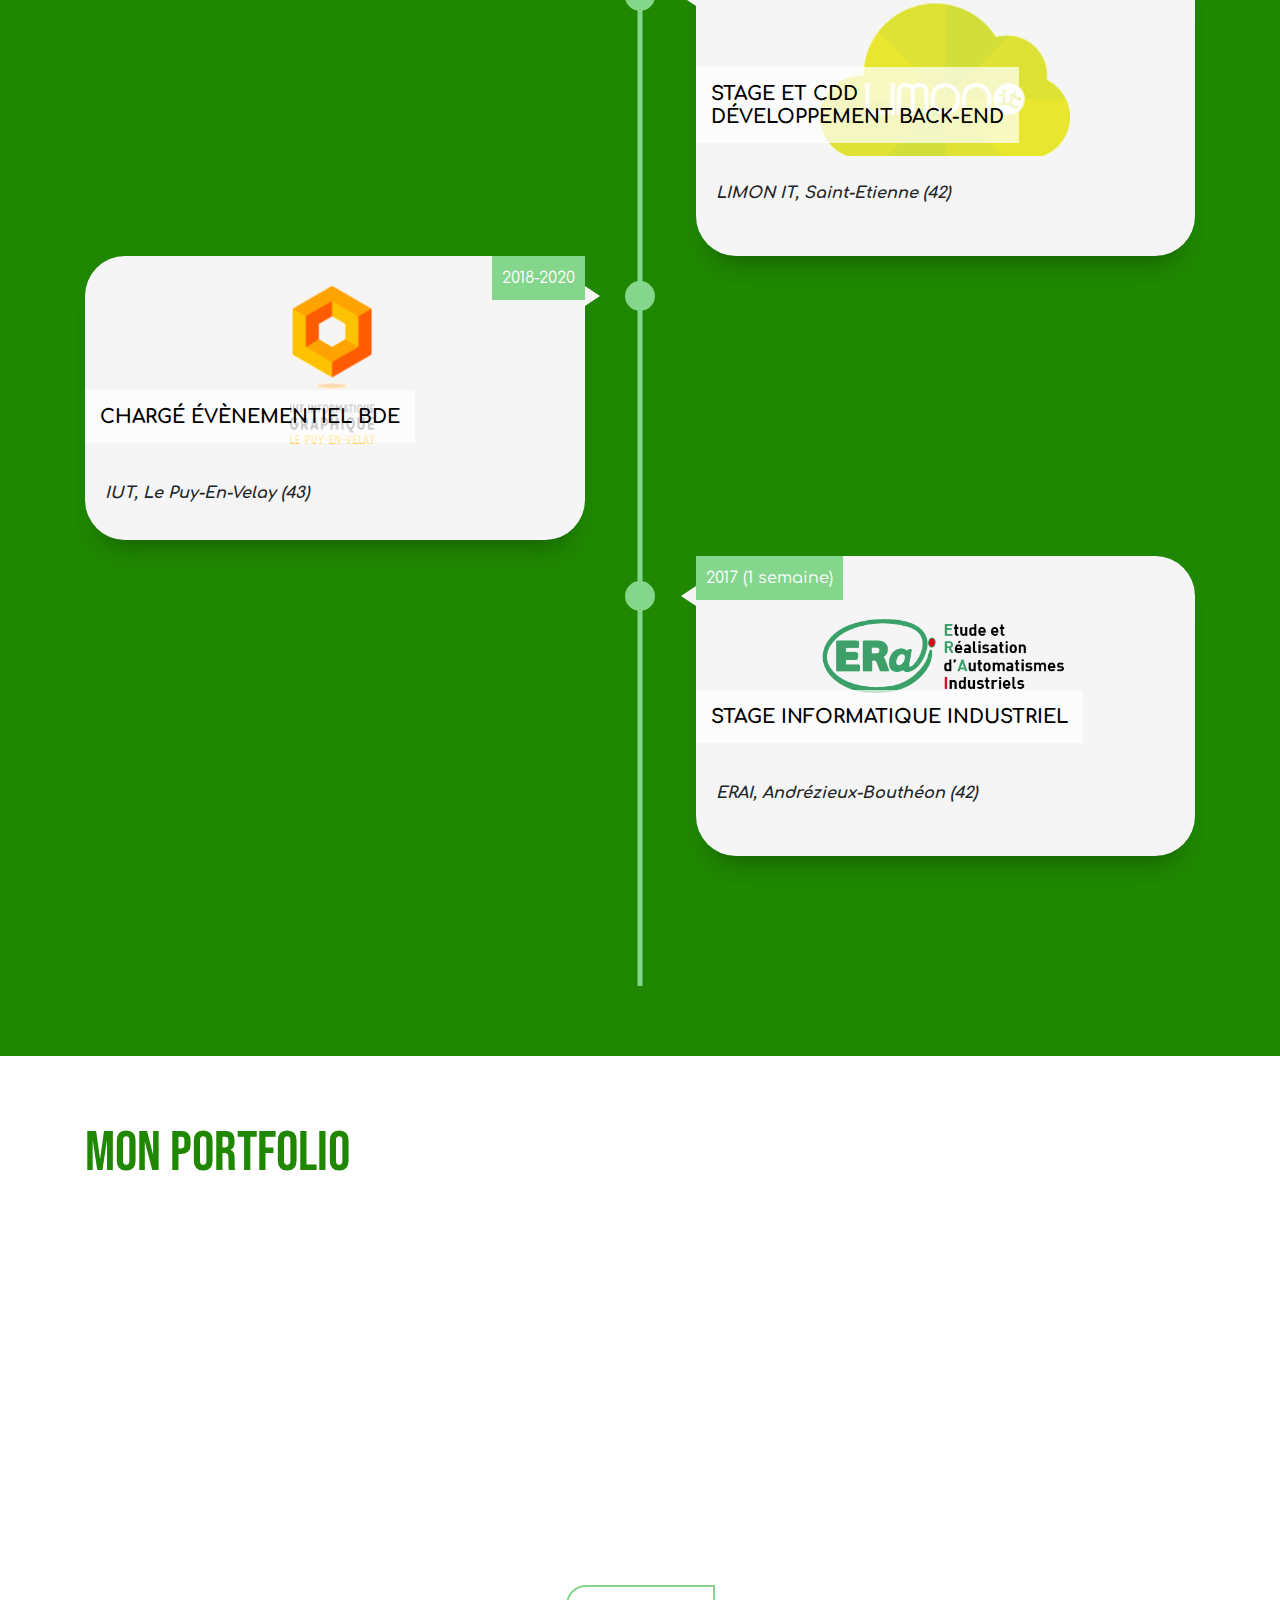
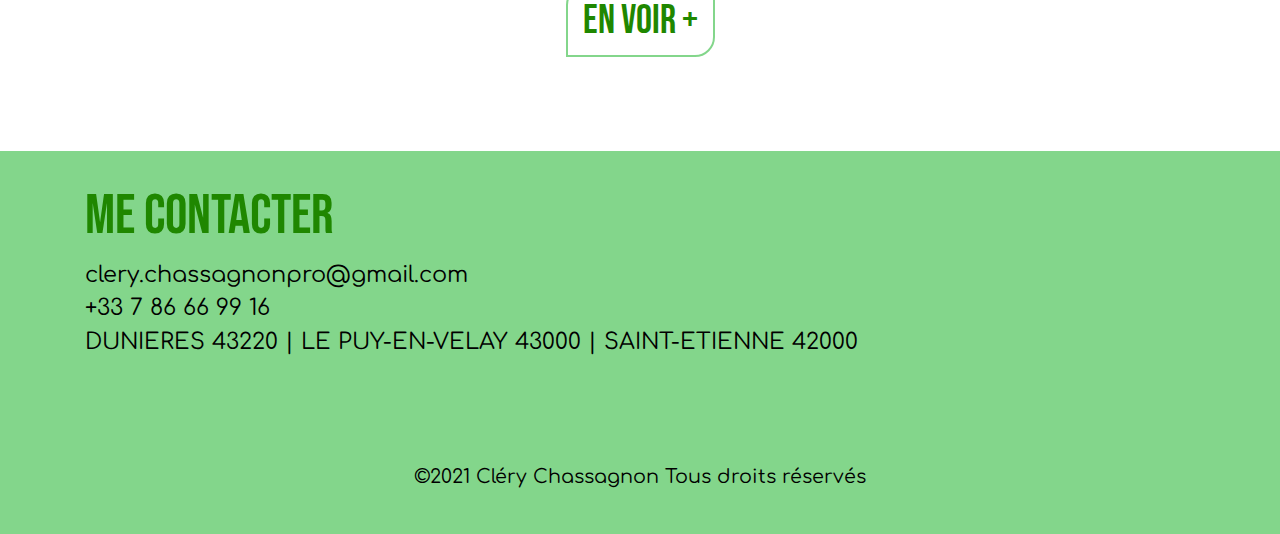
==== commit b56afe61: "Mise à jour des alt" ====
--- a/index.html
+++ b/index.html
@@ -4,8 +4,8 @@
 <head>
     <meta charset="utf-8">
     <title> Portfolio Cléry Chassagnon</title>
-    <meta name="description" content="">
-    <meta name="keywords" content="">
+    <meta name="description" content="Bonjour, je m'appelle Cléry Chassagnon. Je suis actuellement en Licence professionnelle à l'IUT du Puy-En-Velay. J'aimerais plus tard devenir Game Programmer ou Développeur Back-end.">
+    <meta name="keywords" content="Cléry, Chassagnon, Cléry Chassagnon, Développeur back-end, Développeur, Développeur Saint-Etienne, Développeur Jeux vidéo, Jeux vidéo, Jeux, Game Programmer, Etudiant Informatique">
     <meta name="viewport" content="width=device-width, initial-scale=1.0">
     <meta name="viewport" content="initial-scale=1, maximum-scale=1">
     <link rel="stylesheet" href="css/bootstrap.min.css">
@@ -315,7 +315,7 @@
                             <div class="col-xl-4 col-md-12  text-center justify-content-center" data-aos="zoom-in"
                                 data-aos-duration="2000">
                                 <article>
-                                    <a href=""><img src="images/Projet_Verrerie/Projet_Verrerie_icone.jpg" alt=""></a>
+                                    <a href=""><img src="images/Projet_Verrerie/Projet_Verrerie_icone.jpg" alt="Projet_Verrerie"></a>
                                     <div class="content">
                                         <div class="text" href="">
                                             <p>Projet Verrerie</p><span>2020</span><br><br><a href="Projet_Verrerie.html">En voir +</a>
@@ -325,7 +325,7 @@
                             <div class="col-xl-4 col-md-12  text-center justify-content-center" data-aos="zoom-in"
                                 data-aos-duration="2000">
                                 <article>
-                                    <a href=""><img src="images/Underwater/Underwater_icone.jpg" alt=""></a>
+                                    <a href=""><img src="images/Underwater/Underwater_icone.jpg" alt="Underwater"></a>
                                     <div class="content">
                                         <div class="text" href="">
                                             <p>Underwater</p><span>2020</span><br><br><a href="Underwater.html">En voir +</a>
@@ -335,7 +335,7 @@
                             <div class="col-xl-4 col-md-12 align-items-center d-flex flex-column text-center justify-content-center" data-aos="zoom-in"
                                 data-aos-duration="2000">
                                 <article>
-                                    <a href=""><img src="images/REEM/REEM_icone.jpg" alt=""></a>
+                                    <a href=""><img src="images/REEM/REEM_icone.jpg" alt="REEM"></a>
                                     <div class="content">
                                         <div class="text" href="">
                                             <p>REEM</p><span>2020</span><br><br><a href="REEM.html">En voir +</a>
@@ -345,7 +345,7 @@
                            <!-- <div class="col-xl-4 col-md-12  text-center justify-content-center" data-aos="zoom-in"
                                 data-aos-duration="2000">
                                 <article>
-                                    <a href=""><img src="images/LeBonCoin/LeBonCoin_icone.jpg" alt=""></a>
+                                    <a href=""><img src="images/LeBonCoin/LeBonCoin_icone.jpg" alt="LeBonCoin"></a>
                                     <div class="content">
                                         <div class="text" href="">
                                             <p>LeBonCoin</p><span>2019</span><br><br><a href="LeBonCoin.html">En voir +</a>
@@ -355,7 +355,7 @@
                             <div class="col-xl-4 col-md-12  text-center justify-content-center" data-aos="zoom-in"
                                 data-aos-duration="2000">
                                 <article>
-                                    <a href=""><img src="images/Fallen/Fallen_icone.jpg" alt=""></a>
+                                    <a href=""><img src="images/Fallen/Fallen_icone.jpg" alt="Fallen"></a>
                                     <div class="content">
                                         <div class="text" href="">
                                             <p>Fallen</p><span>2019-2020</span><br><br><a href="Fallen.html">En voir +</a>
--- a/css/style.css
+++ b/css/style.css
@@ -1,12 +1,8 @@
 @import url('https://fonts.googleapis.com/css2?family=Comfortaa:wght@300;400;500;600;700&display=swap');
-
-@font-face {
-  font-family: "Qualy Bold";
-  src: url("/font/Qualy-Bold.ttf") format("truetype");
-}
+@import url('https://fonts.googleapis.com/css2?family=Bebas+Neue&display=swap');
+
 
 html {
-
   font-family: 'Comfortaa' !important;
 }
 
@@ -77,7 +73,7 @@
 .title-anim-1bis span {
   top: -100%;
   animation: .4s titleAnim 2.5s ease forwards;
-  font-family: 'Qualy Bold';
+  font-family: 'Bebas Neue', cursive;
   text-transform: uppercase;
   color: #83D68B;
   font-size: 2.5rem;
@@ -86,7 +82,7 @@
 .title-anim-2bis span {
   top: -100%;
   animation: .4s titleAnim 3s ease forwards;
-  font-family: 'Qualy Bold';
+  font-family: 'Bebas Neue', cursive;
   text-transform: uppercase;
   color: #83D68B;
   font-size: 2.5rem;
@@ -99,7 +95,7 @@
 }
 
 h1 {
-  font-family: 'Qualy Bold';
+  font-family: 'Bebas Neue', cursive;
   text-transform: uppercase;
   font-size: 3.5rem;
 }
@@ -138,7 +134,7 @@
 }
 
 .photo h1 {
-  font-family: 'Qualy Bold';
+  font-family: 'Bebas Neue', cursive;
   text-transform: uppercase;
   color: #1F8700;
   font-size: 3.5rem;
@@ -188,7 +184,7 @@
 
 .liencv {
   text-align: center;
-  font-family: 'Qualy Bold';
+  font-family: 'Bebas Neue', cursive;
   text-transform: uppercase;
   color: #1F8700;
   font-size: 2.5rem;
@@ -247,7 +243,7 @@
 }
 
 .nomdiplome span {
-  font-family: 'Qualy Bold';
+  font-family: 'Bebas Neue', cursive;
   text-transform: uppercase;
   font-size: 2.0rem;
   color: #fff;
@@ -572,7 +568,7 @@
 
 .content .text p {
   font-size: 2rem;
-  font-family: 'Qualy Bold';
+  font-family: 'Bebas Neue', cursive;
   text-transform: uppercase;
 }
 
@@ -626,7 +622,7 @@
   margin-bottom: 0;
   margin-top: 50px;
   text-transform: capitalize;
-  font-family: "Qualy Bold";
+  font-family: 'Bebas Neue', cursive;
 }
 
 
@@ -762,7 +758,7 @@
 
 .work_details_area h5 {
   text-transform: capitalize;
-  font-family: "Qualy Bold";
+  font-family: 'Bebas Neue', cursive;
   font-size: 3rem;
   margin-bottom: 50px;
 }
